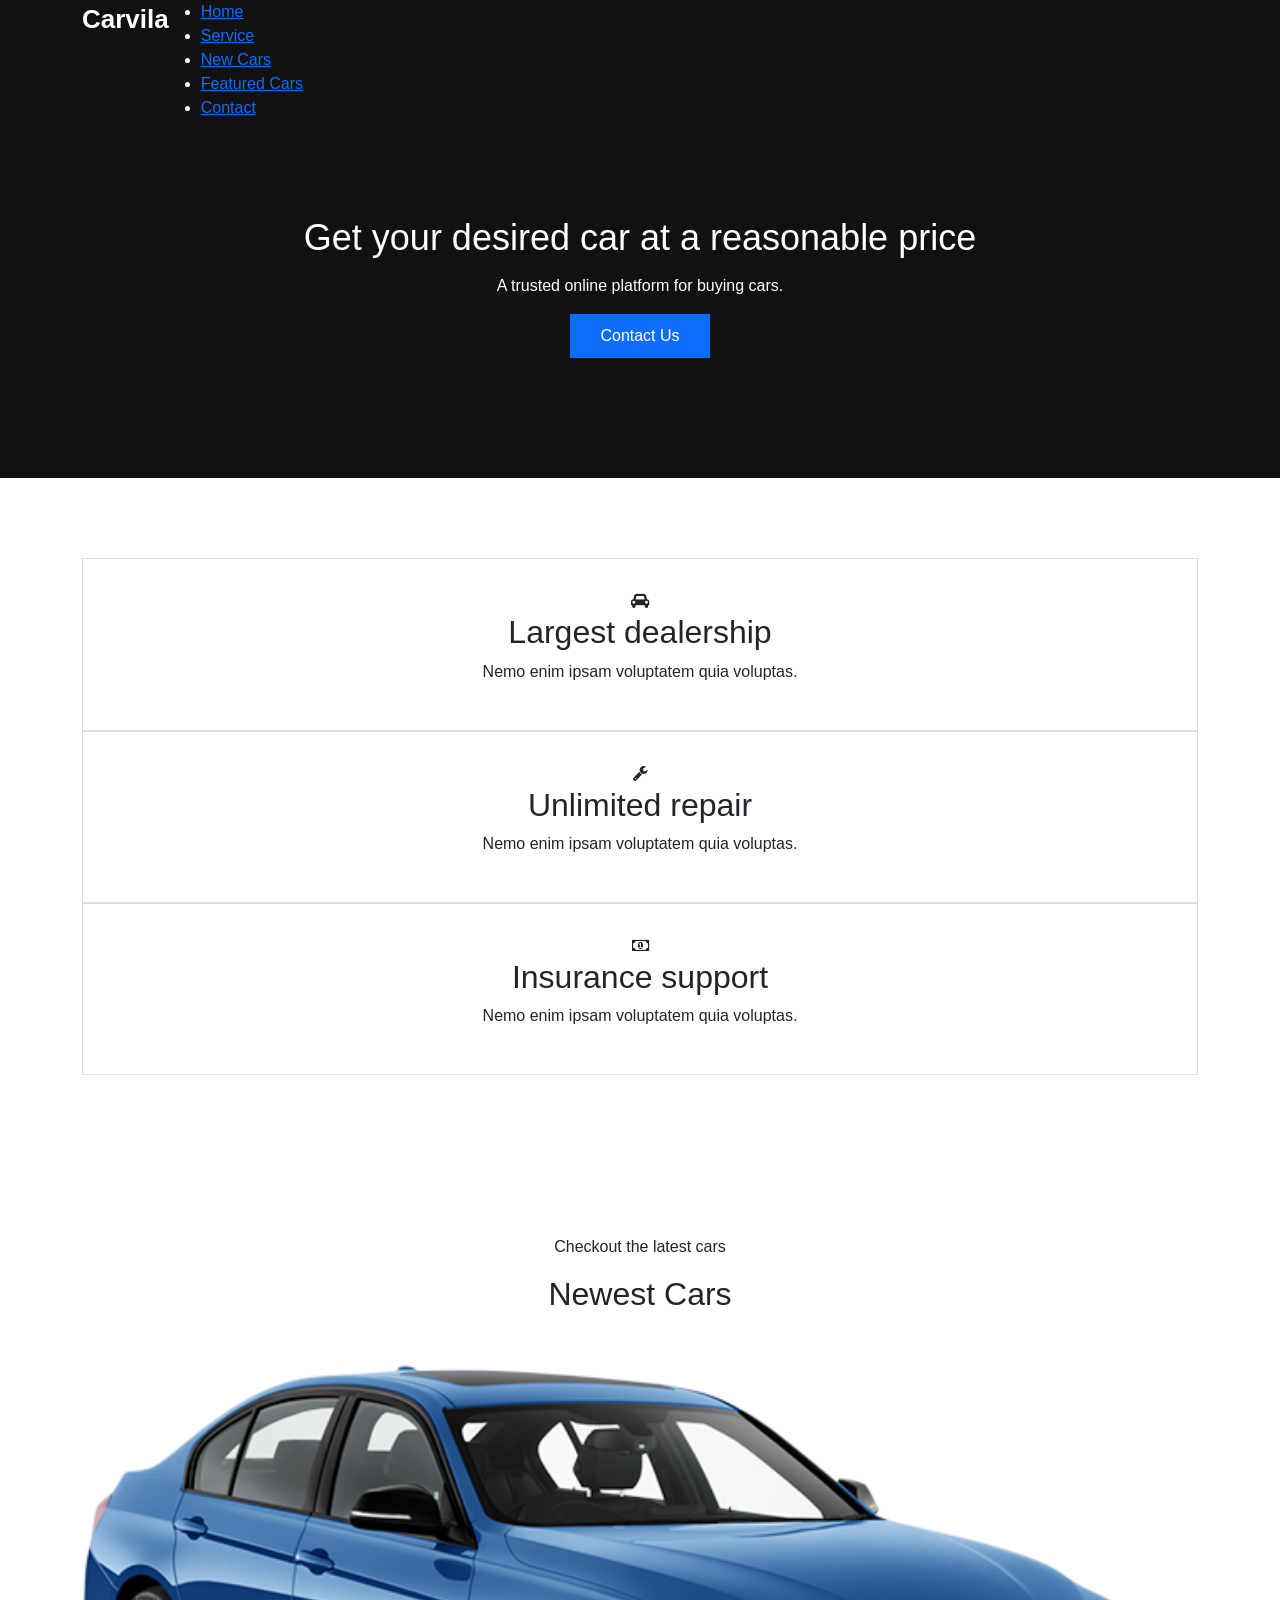
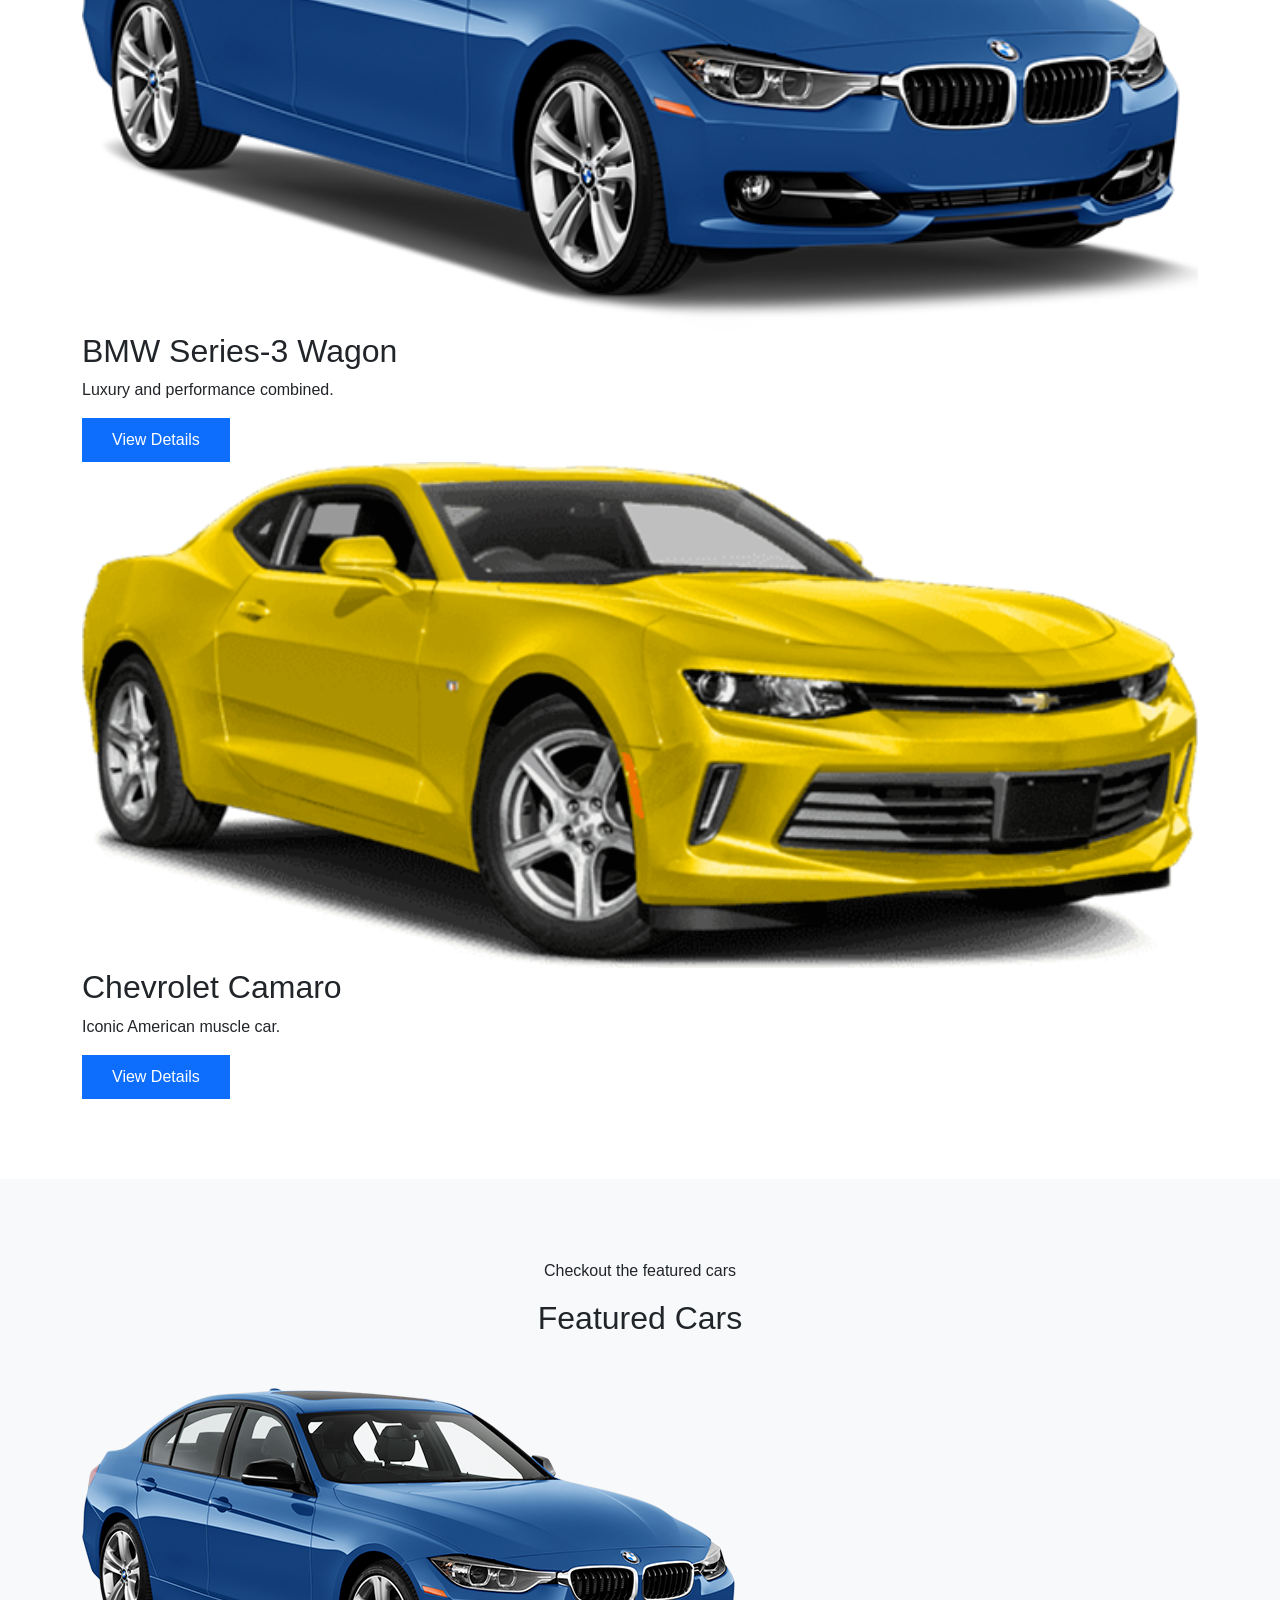
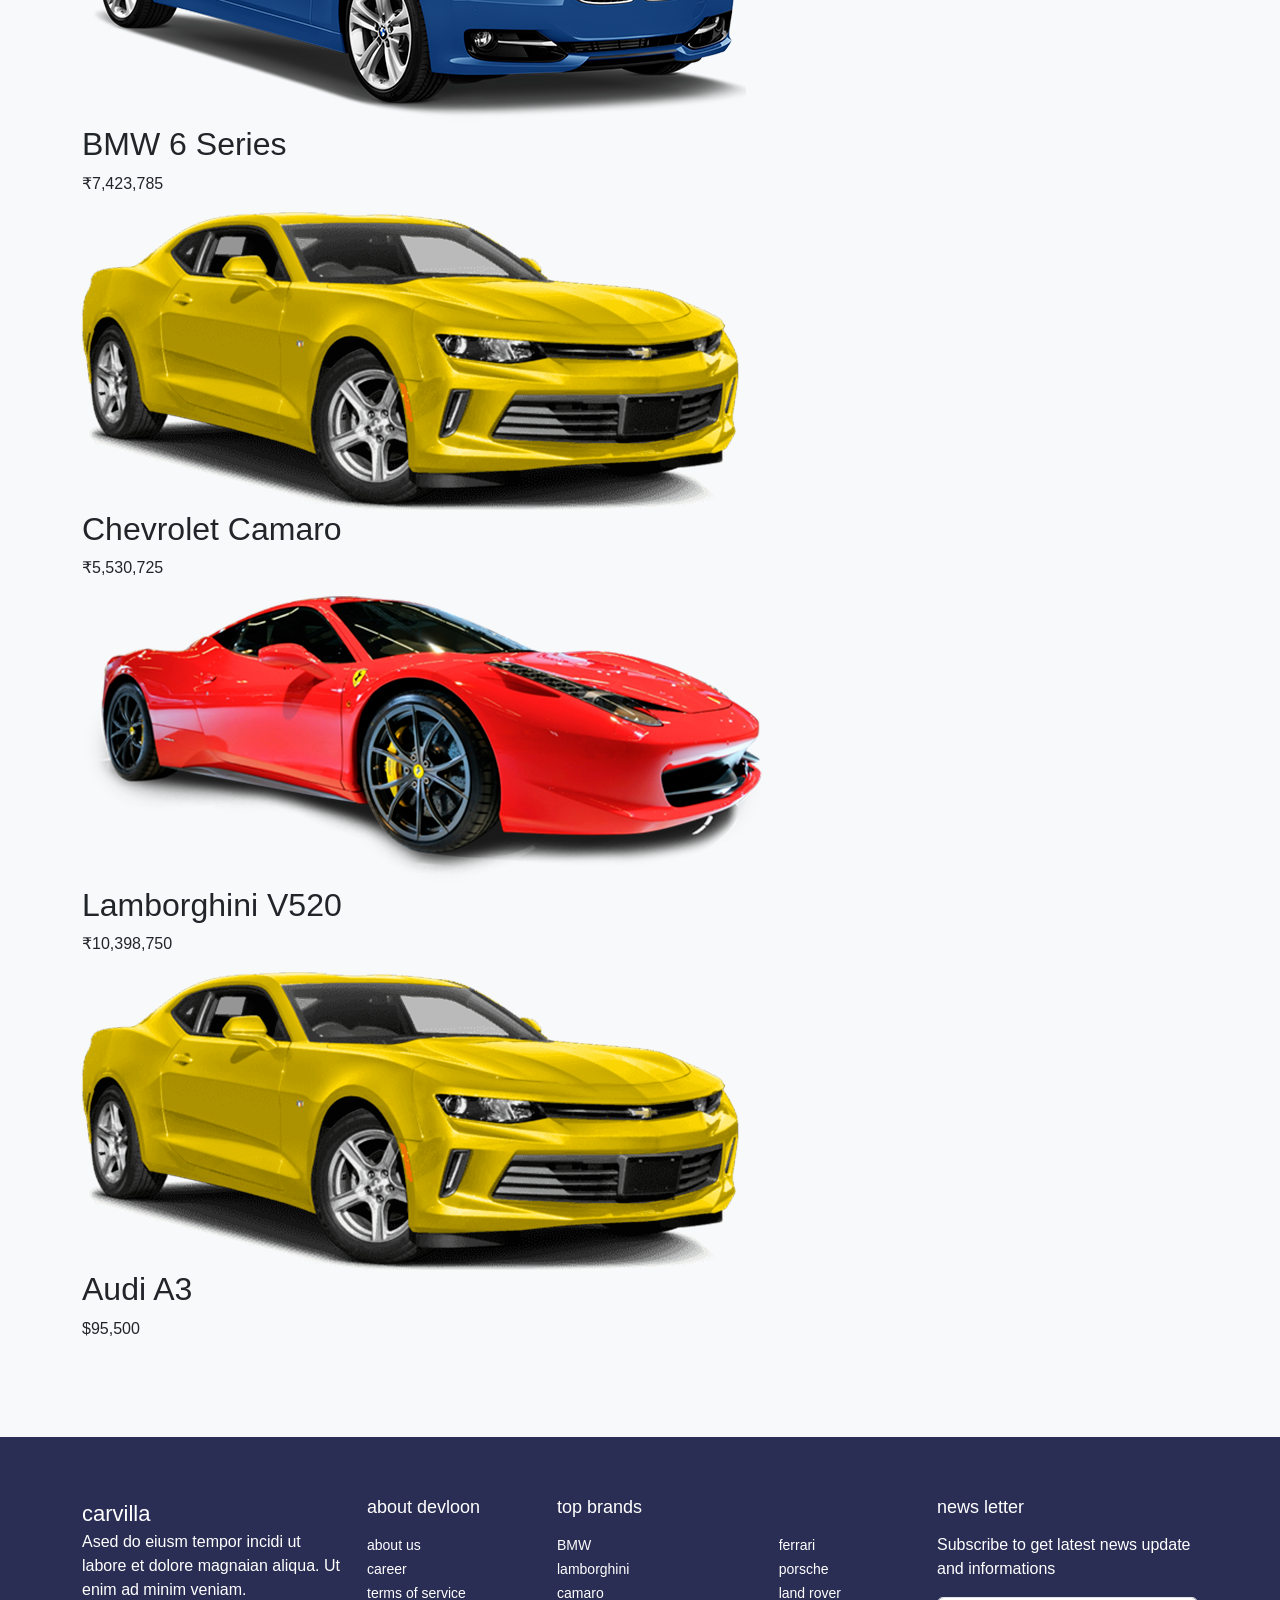
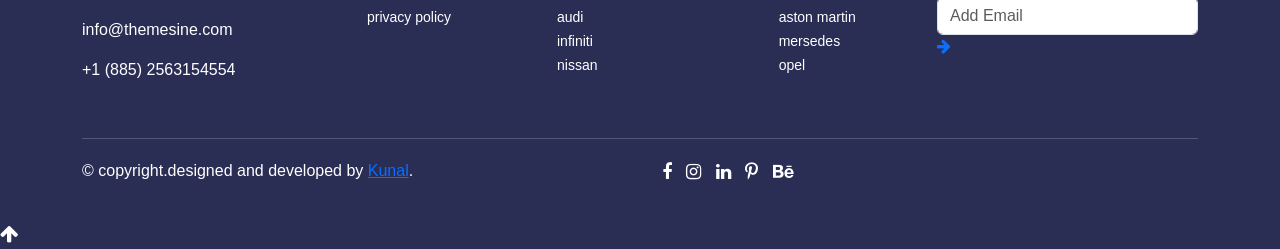
==== index.html @ 8aa421e1 "Refactor index.html with Bootstrap and accessibility updates Updated HTML structure, added Bootstrap" ====
<!DOCTYPE html>
<html lang="en">
<head>
    <meta charset="UTF-8">
    <title>Carvila</title>
    <meta name="viewport" content="width=device-width, initial-scale=1">
    <link rel="stylesheet" href="style.css">
    <link href="https://cdn.jsdelivr.net/npm/bootstrap@5.3.3/dist/css/bootstrap.min.css" rel="stylesheet">
    <link rel="stylesheet" href="https://cdnjs.cloudflare.com/ajax/libs/font-awesome/4.7.0/css/font-awesome.min.css">
</head>
<body>

<section id="home">
    <div class="header">
        <div class="container">
            <div class="nav">
                <div class="logo">
                    <a href="index.html">Carvila</a>
                </div>
                <ul class="menu">
                    <li><a href="#home">Home</a></li>
                    <li><a href="#service">Service</a></li>
                    <li><a href="#new-cars">New Cars</a></li>
                    <li><a href="#features">Featured Cars</a></li>
                    <li><a href="#contact">Contact</a></li>
                </ul>
            </div>

            <div class="welcome-hero-txt">
                <h2>Get your desired car at a reasonable price</h2>
                <p>A trusted online platform for buying cars.</p>
                <button class="welcome-btn">Contact Us</button>
            </div>
        </div>
    </div>
</section>

<section id="service" class="service">
    <div class="container">
        <div class="service-content">
            <div class="single-service-item">
                <i class="fa fa-car"></i>
                <h2>Largest dealership</h2>
                <p>Nemo enim ipsam voluptatem quia voluptas.</p>
            </div>
            <div class="single-service-item">
                <i class="fa fa-wrench"></i>
                <h2>Unlimited repair</h2>
                <p>Nemo enim ipsam voluptatem quia voluptas.</p>
            </div>
            <div class="single-service-item">
                <i class="fa fa-money"></i>
                <h2>Insurance support</h2>
                <p>Nemo enim ipsam voluptatem quia voluptas.</p>
            </div>
        </div>
    </div>
</section>

<section id="new-cars" class="new-cars">
    <div class="container">
        <div class="section-header">
            <p>Checkout the latest cars</p>
            <h2>Newest Cars</h2>
        </div>

        <div class="single-new-cars-item">
            <div class="new-cars-img">
                <img src="ncm2.png">
            </div>
            <div class="new-cars-txt">
                <h2>BMW Series-3 Wagon</h2>
                <p>Luxury and performance combined.</p>
                <button class="welcome-btn"
                    onclick="window.location.href='bmw-series-3-wagon.html'">
                    View Details
                </button>
            </div>
        </div>

        <div class="single-new-cars-item">
            <div class="new-cars-img">
                <img src="ncm1.png">
            </div>
            <div class="new-cars-txt">
                <h2>Chevrolet Camaro</h2>
                <p>Iconic American muscle car.</p>
                <button class="welcome-btn"
                    onclick="window.location.href='chevrolet-camaro.html'">
                    View Details
                </button>
            </div>
        </div>
    </div>
</section>

<section id="features" class="features">
    <div class="container">
        <div class="section-header">
            <p>Checkout the featured cars</p>
            <h2>Featured Cars</h2>
        </div>

        <div class="featured-cars-content">
            <div class="featured-car-item">
                <img src="ncm2.png">
                <h2>BMW 6 Series</h2>
                <p>₹7,423,785</p>
            </div>

            <div class="featured-car-item">
                <img src="ncm1.png">
                <h2>Chevrolet Camaro</h2>
                <p>₹5,530,725</p>
            </div>

            <div class="featured-car-item">
                <img src="ncm3.png">
                <h2>Lamborghini V520</h2>
                <p>₹10,398,750</p>
            </div>

            <div class="featured-car-item">
                <img src="ncm1.png">
                <h2>Audi A3</h2>
                <p>$95,500</p>
            </div>
        </div>
    </div>
</section>

<footer id="contact" class="contact">
    <div class="container">
        <div class="footer-top">
            <div class="row">
                <div class="col-3">
                    <div class="single-footer-widget">
                        <div class="footer-logo">
                            <a href="index.html">carvilla</a>
                        </div>
                        <p>
                            Ased do eiusm tempor incidi ut labore et dolore magnaian aliqua. Ut enim ad minim veniam.
                        </p>
                        <div class="footer-contact">
                            <p>info@themesine.com</p>
                            <p>+1 (885) 2563154554</p>
                        </div>
                    </div>
                </div>

                <div class="col-2">
                    <div class="single-footer-widget">
                        <h2>about devloon</h2>
                        <ul>
                            <li><a href="#">about us</a></li>
                            <li><a href="#">career</a></li>
                            <li><a href="#">terms <span> of service</span></a></li>
                            <li><a href="#">privacy policy</a></li>
                        </ul>
                    </div>
                </div>

                <div class="col-4">
                    <div class="single-footer-widget">
                        <h2>top brands</h2>
                        <div class="row">
                            <div class="col-7">
                                <ul>
                                    <li><a href="#">BMW</a></li>
                                    <li><a href="#">lamborghini</a></li>
                                    <li><a href="#">camaro</a></li>
                                    <li><a href="#">audi</a></li>
                                    <li><a href="#">infiniti</a></li>
                                    <li><a href="#">nissan</a></li>
                                </ul>
                            </div>
                            <div class="col-5">
                                <ul>
                                    <li><a href="#">ferrari</a></li>
                                    <li><a href="#">porsche</a></li>
                                    <li><a href="#">land rover</a></li>
                                    <li><a href="#">aston martin</a></li>
                                    <li><a href="#">mersedes</a></li>
                                    <li><a href="#">opel</a></li>
                                </ul>
                            </div>
                        </div>
                    </div>
                </div>

                <div class="col-3">
                    <div class="single-footer-widget">
                        <h2>news letter</h2>
                        <div class="footer-newsletter">
                            <p>Subscribe to get latest news update and informations</p>
                        </div>
                        <div class="hm-foot-email">
                            <div class="foot-email-box">
                                <input type="text" class="form-control" placeholder="Add Email">
                            </div>
                            <div class="foot-email-subscribe">
                                <a href="#"><i class="fa fa-arrow-right"></i></a>
                            </div>
                        </div>
                    </div>
                </div>

            </div>
        </div>

        <div class="footer-copyright">
            <div class="row">
                <div class="col-6">
                    <p>
                        © copyright.designed and developed by
                        <a href="https://www.themesine.com/">Kunal</a>.
                    </p>
                </div>
                <div class="col-6">
                    <div class="footer-social">
                        <a href="#"><i class="fa fa-facebook"></i></a>
                        <a href="#"><i class="fa fa-instagram"></i></a>
                        <a href="#"><i class="fa fa-linkedin"></i></a>
                        <a href="#"><i class="fa fa-pinterest-p"></i></a>
                        <a href="#"><i class="fa fa-behance"></i></a>
                    </div>
                </div>
            </div>
        </div>
    </div>

    <div id="scroll-Top">
        <div class="return-to-top">
            <a href="#home"><i class="fa fa-arrow-up"></i></a>
        </div>
    </div>
</footer>

<script src="script.js"></script>

</body>
</html>
---- style.css ----
* {
    margin: 0;
    padding: 0;
    box-sizing: border-box;
    font-family: Arial, sans-serif;
}

body {
    line-height: 1.6;
}

.header {
    background: #111;
    color: #fff;
    padding-bottom: 120px;
}

.logo a {
    color: #fff;
    font-size: 26px;
    text-decoration: none;
    font-weight: bold;
}

.content ul {
    list-style: none;
    display: flex;
    justify-content: flex-end;
    gap: 25px;
}

.content ul li a {
    color: #fff;
    text-decoration: none;
    font-size: 15px;
}

.welcome-hero-txt {
    text-align: center;
    margin-top: 80px;
}

.welcome-hero-txt h2 {
    font-size: 36px;
    margin-bottom: 15px;
}

.welcome-btn {
    padding: 10px 30px;
    background: #0d6efd;
    border: none;
    color: #fff;
}

.welcome-btn a {
    color: #fff;
    text-decoration: none;
}

.service {
    padding: 80px 0;
}

.single-service-item {
    text-align: center;
    padding: 30px;
    border: 1px solid #ddd;
}

.single-service-icon {
    font-size: 40px;
    margin-bottom: 15px;
    color: #0d6efd;
}

.new-cars {
    padding: 80px 0;
}

.section-header {
    text-align: center;
    margin-bottom: 50px;
}

.new-cars-img img {
    width: 100%;
    height: auto;
}

.new-cars-txt h2 a {
    text-decoration: none;
    color: #000;
}

.new-cars-btn {
    margin-top: 15px;
}

.features {
    padding: 80px 0;
    background: #f8f9fa;
}

.search-container {
    text-align: center;
    margin-bottom: 30px;
}

#searchInput {
    padding: 10px;
    width: 300px;
    border: 1px solid #ccc;
}

.feature-column .col-3 {
    display: flex;
    flex-direction: column;
}

.section-bottom {
    border: 1px solid #ddd;
    padding: 15px;
    text-align: center;
    height: 100%;
}

.section-bottom img {
    width: 100%;
    height: 160px;
    object-fit: contain;
}

.featured-model-info {
    font-size: 13px;
    margin-top: 10px;
}

.featured-cars-txt {
    border: 1px solid #ddd;
    border-top: none;
    padding: 15px;
    height: 100%;
}

.featured-cars-txt h2 a {
    text-decoration: none;
    color: #000;
    font-size: 18px;
}

.featured-cars-txt h3 {
    color: #0d6efd;
    margin: 10px 0;
}

.contact {
    background: #2a2d54;
    color: #fff;
    padding-top: 60px;
}

.footer-logo a {
    color: #fff;
    font-size: 22px;
    text-decoration: none;
}

.single-footer-widget h2 {
    font-size: 18px;
    margin-bottom: 15px;
}

.single-footer-widget ul {
    list-style: none;
    padding: 0;
}

.single-footer-widget ul li a {
    color: #fff;
    text-decoration: none;
    font-size: 14px;
}

.footer-social a {
    color: #fff;
    margin-left: 10px;
    font-size: 18px;
}

.footer-copyright {
    border-top: 1px solid rgba(255,255,255,0.2);
    margin-top: 40px;
    padding: 20px 0;
}

.return-to-top a {
    color: #fff;
    font-size: 20px;
}
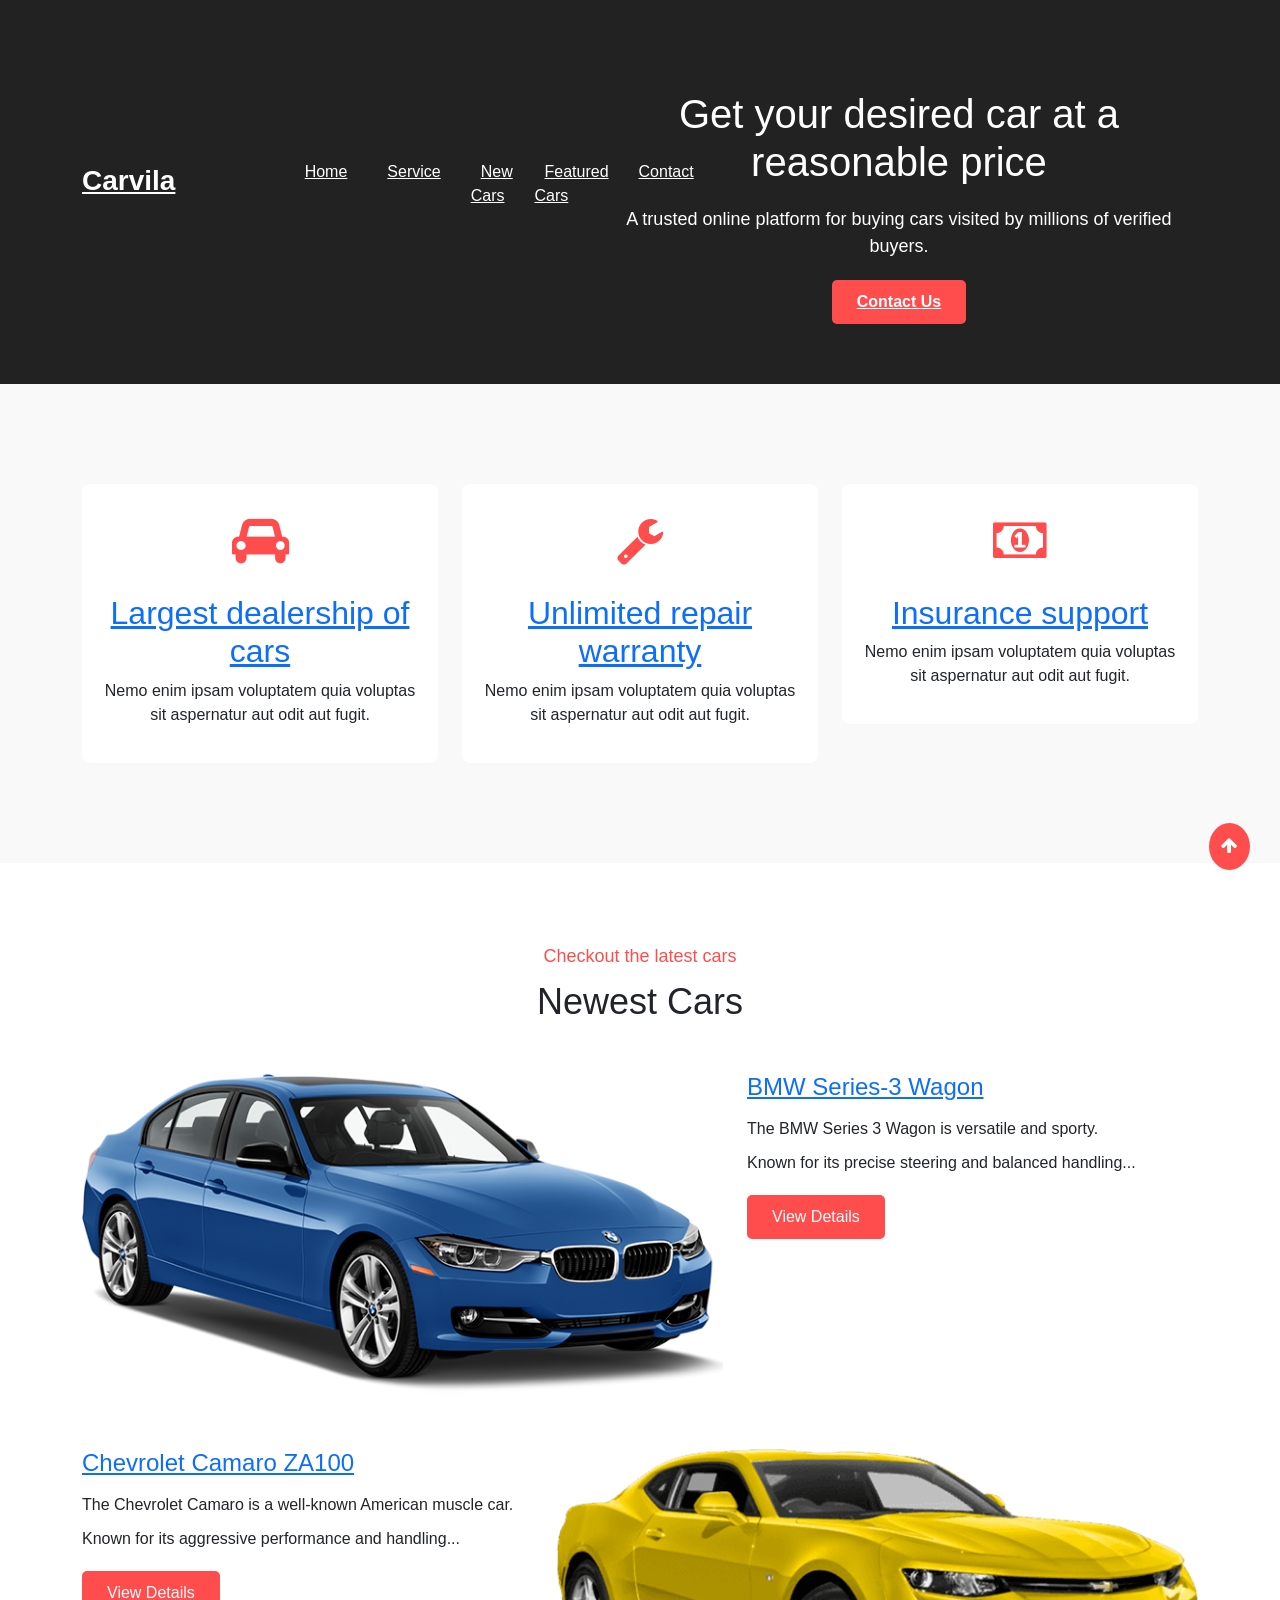
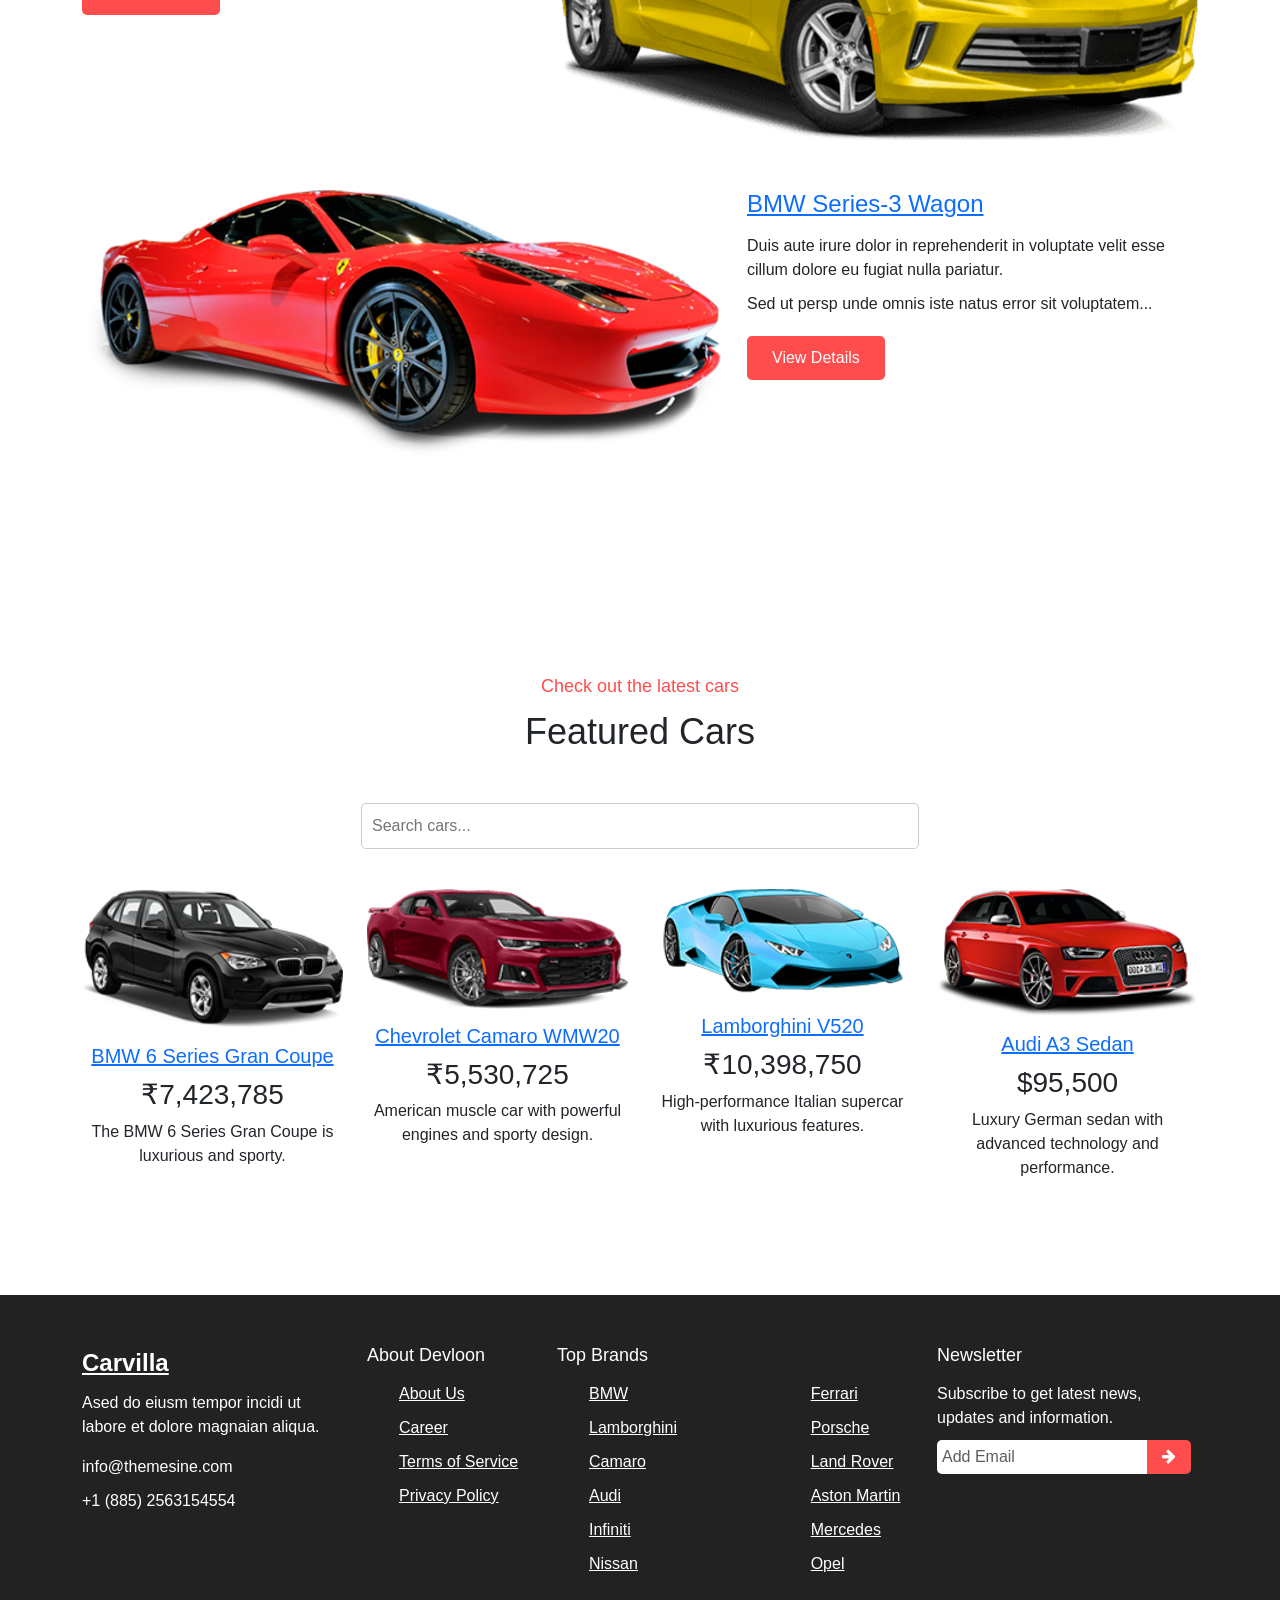
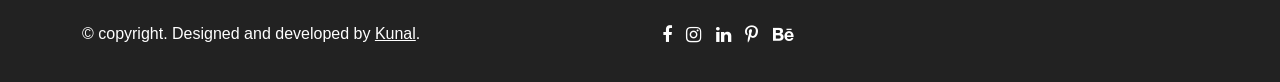
==== commit 67270d04: "Update index.html" ====
--- a/index.html
+++ b/index.html
@@ -1,35 +1,41 @@
 <!DOCTYPE html>
-<html lang="en">
+<html>
 <head>
-    <meta charset="UTF-8">
     <title>Carvila</title>
+    <link rel="stylesheet" type="text/css" href="style.css">
+    <link rel="stylesheet" href="https://cdnjs.cloudflare.com/ajax/libs/font-awesome/4.7.0/css/font-awesome.min.css">
     <meta name="viewport" content="width=device-width, initial-scale=1">
-    <link rel="stylesheet" href="style.css">
     <link href="https://cdn.jsdelivr.net/npm/bootstrap@5.3.3/dist/css/bootstrap.min.css" rel="stylesheet">
-    <link rel="stylesheet" href="https://cdnjs.cloudflare.com/ajax/libs/font-awesome/4.7.0/css/font-awesome.min.css">
+    <script src="https://cdn.jsdelivr.net/npm/bootstrap@5.3.3/dist/js/bootstrap.bundle.min.js"></script>
 </head>
 <body>
-
 <section id="home">
     <div class="header">
-        <div class="container">
-            <div class="nav">
-                <div class="logo">
-                    <a href="index.html">Carvila</a>
-                </div>
-                <ul class="menu">
-                    <li><a href="#home">Home</a></li>
-                    <li><a href="#service">Service</a></li>
-                    <li><a href="#new-cars">New Cars</a></li>
-                    <li><a href="#features">Featured Cars</a></li>
-                    <li><a href="#contact">Contact</a></li>
-                </ul>
-            </div>
-
-            <div class="welcome-hero-txt">
-                <h2>Get your desired car at a reasonable price</h2>
-                <p>A trusted online platform for buying cars.</p>
-                <button class="welcome-btn">Contact Us</button>
+        <div class="nav">
+            <div class="container">
+                <div class="row column">
+                    <div class="col-4">
+                        <div class="logo">
+                            <a href="index.html">Carvila</a>
+                        </div>
+                    </div>
+                    <div class="col-8">
+                        <div class="content">
+                            <ul>
+                                <li><a href="#home">Home</a></li>
+                                <li><a href="#service">Service</a></li>
+                                <li><a href="#new-cars">New Cars</a></li>
+                                <li><a href="#features">Featured Cars</a></li>
+                                <li><a href="#contact">Contact</a></li>
+                            </ul>
+                        </div>
+                    </div>
+                </div>
+                <div class="welcome-hero-txt">
+                    <h2>Get your desired car at a reasonable price</h2>
+                    <p>A trusted online platform for buying cars visited by millions of verified buyers.</p>
+                    <button class="welcome-btn"><a href="#contact"><b>Contact Us</b></a></button>
+                </div>
             </div>
         </div>
     </div>
@@ -38,20 +44,28 @@
 <section id="service" class="service">
     <div class="container">
         <div class="service-content">
-            <div class="single-service-item">
-                <i class="fa fa-car"></i>
-                <h2>Largest dealership</h2>
-                <p>Nemo enim ipsam voluptatem quia voluptas.</p>
-            </div>
-            <div class="single-service-item">
-                <i class="fa fa-wrench"></i>
-                <h2>Unlimited repair</h2>
-                <p>Nemo enim ipsam voluptatem quia voluptas.</p>
-            </div>
-            <div class="single-service-item">
-                <i class="fa fa-money"></i>
-                <h2>Insurance support</h2>
-                <p>Nemo enim ipsam voluptatem quia voluptas.</p>
+            <div class="row">
+                <div class="col-4">
+                    <div class="single-service-item">
+                        <div class="single-service-icon"><i class="fa fa-car"></i></div>
+                        <h2><a href="#">Largest dealership of cars</a></h2>
+                        <p>Nemo enim ipsam voluptatem quia voluptas sit aspernatur aut odit aut fugit.</p>
+                    </div>
+                </div>
+                <div class="col-4">
+                    <div class="single-service-item">
+                        <div class="single-service-icon"><i class="fa fa-wrench"></i></div>
+                        <h2><a href="#">Unlimited repair warranty</a></h2>
+                        <p>Nemo enim ipsam voluptatem quia voluptas sit aspernatur aut odit aut fugit.</p>
+                    </div>
+                </div>
+                <div class="col-4">
+                    <div class="single-service-item">
+                        <div class="single-service-icon"><i class="fa fa-money"></i></div>
+                        <h2><a href="#">Insurance support</a></h2>
+                        <p>Nemo enim ipsam voluptatem quia voluptas sit aspernatur aut odit aut fugit.</p>
+                    </div>
+                </div>
             </div>
         </div>
     </div>
@@ -60,35 +74,60 @@
 <section id="new-cars" class="new-cars">
     <div class="container">
         <div class="section-header">
-            <p>Checkout the latest cars</p>
+            <p>Checkout <span>the</span> latest cars</p>
             <h2>Newest Cars</h2>
         </div>
-
-        <div class="single-new-cars-item">
-            <div class="new-cars-img">
-                <img src="ncm2.png">
-            </div>
-            <div class="new-cars-txt">
-                <h2>BMW Series-3 Wagon</h2>
-                <p>Luxury and performance combined.</p>
-                <button class="welcome-btn"
-                    onclick="window.location.href='bmw-series-3-wagon.html'">
-                    View Details
-                </button>
-            </div>
-        </div>
-
-        <div class="single-new-cars-item">
-            <div class="new-cars-img">
-                <img src="ncm1.png">
-            </div>
-            <div class="new-cars-txt">
-                <h2>Chevrolet Camaro</h2>
-                <p>Iconic American muscle car.</p>
-                <button class="welcome-btn"
-                    onclick="window.location.href='chevrolet-camaro.html'">
-                    View Details
-                </button>
+        <div class="new-cars-content">
+            <div class="single-new-cars-item">
+                <div class="row">
+                    <div class="col-7">
+                        <div class="new-cars-img">
+                            <img src="ncm2.png" alt="BMW Series-3 Wagon">
+                        </div>
+                    </div>
+                    <div class="col-5">
+                        <div class="new-cars-txt">
+                            <h2><a href="bmw-series-3-wagon.html">BMW Series-3 Wagon</a></h2>
+                            <p>The BMW Series 3 Wagon is versatile and sporty.</p>
+                            <p class="new-cars-para2">Known for its precise steering and balanced handling...</p>
+                            <button class="welcome-btn new-cars-btn" onclick="window.location.href='bmw-series-3-wagon.html'">View Details</button>
+                        </div>
+                    </div>
+                </div>
+            </div>
+            <div class="single-new-cars-item">
+                <div class="row">
+                    <div class="col-5">
+                        <div class="new-cars-txt">
+                            <h2><a href="chevrolet-camaro.html">Chevrolet Camaro ZA100</a></h2>
+                            <p>The Chevrolet Camaro is a well-known American muscle car.</p>
+                            <p class="new-cars-para2">Known for its aggressive performance and handling...</p>
+                            <button class="welcome-btn new-cars-btn" onclick="window.location.href='chevrolet-camaro.html'">View Details</button>
+                        </div>
+                    </div>
+                    <div class="col-7">
+                        <div class="new-cars-img">
+                            <img src="ncm1.png" alt="Chevrolet Camaro">
+                        </div>
+                    </div>
+                </div>
+            </div>
+            <div class="single-new-cars-item">
+                <div class="row">
+                    <div class="col-7">
+                        <div class="new-cars-img">
+                            <img src="ncm3.png" alt="BMW Series-3 Wagon 2">
+                        </div>
+                    </div>
+                    <div class="col-5">
+                        <div class="new-cars-txt">
+                            <h2><a href="bmw-series-3-wagon2.html">BMW Series-3 Wagon</a></h2>
+                            <p>Duis aute irure dolor in reprehenderit in voluptate velit esse cillum dolore eu fugiat nulla pariatur.</p>
+                            <p class="new-cars-para2">Sed ut persp unde omnis iste natus error sit voluptatem...</p>
+                            <button class="welcome-btn new-cars-btn" onclick="window.location.href='bmw-series-3-wagon2.html'">View Details</button>
+                        </div>
+                    </div>
+                </div>
             </div>
         </div>
     </div>
@@ -97,33 +136,46 @@
 <section id="features" class="features">
     <div class="container">
         <div class="section-header">
-            <p>Checkout the featured cars</p>
+            <p>Check out <span>the</span> latest cars</p>
             <h2>Featured Cars</h2>
         </div>
-
-        <div class="featured-cars-content">
-            <div class="featured-car-item">
-                <img src="ncm2.png">
-                <h2>BMW 6 Series</h2>
-                <p>₹7,423,785</p>
-            </div>
-
-            <div class="featured-car-item">
-                <img src="ncm1.png">
-                <h2>Chevrolet Camaro</h2>
-                <p>₹5,530,725</p>
-            </div>
-
-            <div class="featured-car-item">
-                <img src="ncm3.png">
-                <h2>Lamborghini V520</h2>
-                <p>₹10,398,750</p>
-            </div>
-
-            <div class="featured-car-item">
-                <img src="ncm1.png">
-                <h2>Audi A3</h2>
-                <p>$95,500</p>
+        <div class="search-container">
+            <input type="text" id="searchInput" placeholder="Search cars...">
+        </div>
+        <div class="feature-column" id="featuredCars">
+            <div class="row">
+                <div class="col-3 featured-car">
+                    <img src="fc1.png" alt="BMW 6 Series Gran Coupe">
+                    <div class="featured-cars-txt">
+                        <h2><a href="cars/bmw-series-3-wagon.html">BMW 6 Series Gran Coupe</a></h2>
+                        <h3>₹7,423,785</h3>
+                        <p>The BMW 6 Series Gran Coupe is luxurious and sporty.</p>
+                    </div>
+                </div>
+                <div class="col-3 featured-car">
+                    <img src="fc2.png" alt="Chevrolet Camaro">
+                    <div class="featured-cars-txt">
+                        <h2><a href="cars/chevrolet-camaro.html">Chevrolet Camaro WMW20</a></h2>
+                        <h3>₹5,530,725</h3>
+                        <p>American muscle car with powerful engines and sporty design.</p>
+                    </div>
+                </div>
+                <div class="col-3 featured-car">
+                    <img src="fc3.png" alt="Lamborghini V520">
+                    <div class="featured-cars-txt">
+                        <h2><a href="cars/lamborghini-v520.html">Lamborghini V520</a></h2>
+                        <h3>₹10,398,750</h3>
+                        <p>High-performance Italian supercar with luxurious features.</p>
+                    </div>
+                </div>
+                <div class="col-3 featured-car">
+                    <img src="fc4.png" alt="Audi A3 Sedan">
+                    <div class="featured-cars-txt">
+                        <h2><a href="cars/audi-a3-sedan.html">Audi A3 Sedan</a></h2>
+                        <h3>$95,500</h3>
+                        <p>Luxury German sedan with advanced technology and performance.</p>
+                    </div>
+                </div>
             </div>
         </div>
     </div>
@@ -135,64 +187,57 @@
             <div class="row">
                 <div class="col-3">
                     <div class="single-footer-widget">
-                        <div class="footer-logo">
-                            <a href="index.html">carvilla</a>
-                        </div>
-                        <p>
-                            Ased do eiusm tempor incidi ut labore et dolore magnaian aliqua. Ut enim ad minim veniam.
-                        </p>
+                        <div class="footer-logo"><a href="index.html">Carvilla</a></div>
+                        <p>Ased do eiusm tempor incidi ut labore et dolore magnaian aliqua.</p>
                         <div class="footer-contact">
                             <p>info@themesine.com</p>
                             <p>+1 (885) 2563154554</p>
                         </div>
                     </div>
                 </div>
-
                 <div class="col-2">
                     <div class="single-footer-widget">
-                        <h2>about devloon</h2>
+                        <h2>About Devloon</h2>
                         <ul>
-                            <li><a href="#">about us</a></li>
-                            <li><a href="#">career</a></li>
-                            <li><a href="#">terms <span> of service</span></a></li>
-                            <li><a href="#">privacy policy</a></li>
+                            <li><a href="#">About Us</a></li>
+                            <li><a href="#">Career</a></li>
+                            <li><a href="#">Terms of Service</a></li>
+                            <li><a href="#">Privacy Policy</a></li>
                         </ul>
                     </div>
                 </div>
-
-                <div class="col-4">
-                    <div class="single-footer-widget">
-                        <h2>top brands</h2>
+                <div class="col-4">
+                    <div class="single-footer-widget">
+                        <h2>Top Brands</h2>
                         <div class="row">
                             <div class="col-7">
                                 <ul>
                                     <li><a href="#">BMW</a></li>
-                                    <li><a href="#">lamborghini</a></li>
-                                    <li><a href="#">camaro</a></li>
-                                    <li><a href="#">audi</a></li>
-                                    <li><a href="#">infiniti</a></li>
-                                    <li><a href="#">nissan</a></li>
+                                    <li><a href="#">Lamborghini</a></li>
+                                    <li><a href="#">Camaro</a></li>
+                                    <li><a href="#">Audi</a></li>
+                                    <li><a href="#">Infiniti</a></li>
+                                    <li><a href="#">Nissan</a></li>
                                 </ul>
                             </div>
                             <div class="col-5">
                                 <ul>
-                                    <li><a href="#">ferrari</a></li>
-                                    <li><a href="#">porsche</a></li>
-                                    <li><a href="#">land rover</a></li>
-                                    <li><a href="#">aston martin</a></li>
-                                    <li><a href="#">mersedes</a></li>
-                                    <li><a href="#">opel</a></li>
+                                    <li><a href="#">Ferrari</a></li>
+                                    <li><a href="#">Porsche</a></li>
+                                    <li><a href="#">Land Rover</a></li>
+                                    <li><a href="#">Aston Martin</a></li>
+                                    <li><a href="#">Mercedes</a></li>
+                                    <li><a href="#">Opel</a></li>
                                 </ul>
                             </div>
                         </div>
                     </div>
                 </div>
-
                 <div class="col-3">
                     <div class="single-footer-widget">
-                        <h2>news letter</h2>
+                        <h2>Newsletter</h2>
                         <div class="footer-newsletter">
-                            <p>Subscribe to get latest news update and informations</p>
+                            <p>Subscribe to get latest news, updates and information.</p>
                         </div>
                         <div class="hm-foot-email">
                             <div class="foot-email-box">
@@ -204,17 +249,12 @@
                         </div>
                     </div>
                 </div>
-
-            </div>
-        </div>
-
+            </div>
+        </div>
         <div class="footer-copyright">
             <div class="row">
                 <div class="col-6">
-                    <p>
-                        © copyright.designed and developed by
-                        <a href="https://www.themesine.com/">Kunal</a>.
-                    </p>
+                    <p>© copyright. Designed and developed by <a href="#">Kunal</a>.</p>
                 </div>
                 <div class="col-6">
                     <div class="footer-social">
@@ -228,7 +268,6 @@
             </div>
         </div>
     </div>
-
     <div id="scroll-Top">
         <div class="return-to-top">
             <a href="#home"><i class="fa fa-arrow-up"></i></a>
@@ -237,6 +276,5 @@
 </footer>
 
 <script src="script.js"></script>
-
 </body>
 </html>
--- a/style.css
+++ b/style.css
@@ -7,193 +7,270 @@
 
 body {
     line-height: 1.6;
+    background: #fff;
+    color: #333;
+}
+
+a {
+    text-decoration: none;
+    color: inherit;
+}
+
+ul {
+    list-style: none;
 }
 
 .header {
-    background: #111;
-    color: #fff;
-    padding-bottom: 120px;
+    background: #222;
+    color: #fff;
+    padding: 10px 0;
+}
+
+.nav .container {
+    display: flex;
+    align-items: center;
+    justify-content: space-between;
 }
 
 .logo a {
-    color: #fff;
-    font-size: 26px;
-    text-decoration: none;
+    font-size: 28px;
     font-weight: bold;
+    color: #fff;
 }
 
 .content ul {
-    list-style: none;
-    display: flex;
-    justify-content: flex-end;
-    gap: 25px;
+    display: flex;
+    gap: 20px;
 }
 
 .content ul li a {
     color: #fff;
-    text-decoration: none;
-    font-size: 15px;
+    padding: 5px 10px;
+    transition: 0.3s;
+}
+
+.content ul li a:hover {
+    background: #fff;
+    color: #222;
+    border-radius: 5px;
 }
 
 .welcome-hero-txt {
     text-align: center;
-    margin-top: 80px;
+    padding: 80px 0 50px 0;
 }
 
 .welcome-hero-txt h2 {
-    font-size: 36px;
-    margin-bottom: 15px;
+    font-size: 40px;
+    margin-bottom: 20px;
+}
+
+.welcome-hero-txt p {
+    font-size: 18px;
+    margin-bottom: 20px;
 }
 
 .welcome-btn {
-    padding: 10px 30px;
-    background: #0d6efd;
+    background: #ff4d4d;
+    color: #fff;
     border: none;
-    color: #fff;
+    padding: 10px 25px;
+    font-size: 16px;
+    cursor: pointer;
+    border-radius: 5px;
+    transition: 0.3s;
 }
 
 .welcome-btn a {
     color: #fff;
-    text-decoration: none;
+}
+
+.welcome-btn:hover {
+    background: #e60000;
 }
 
 .service {
     padding: 80px 0;
+    background: #f9f9f9;
+    text-align: center;
 }
 
 .single-service-item {
-    text-align: center;
-    padding: 30px;
-    border: 1px solid #ddd;
+    margin: 20px 0;
+    padding: 20px;
+    border-radius: 8px;
+    transition: 0.3s;
+    background: #fff;
+}
+
+.single-service-item:hover {
+    box-shadow: 0 0 15px rgba(0,0,0,0.1);
 }
 
 .single-service-icon {
-    font-size: 40px;
-    margin-bottom: 15px;
-    color: #0d6efd;
-}
-
-.new-cars {
+    font-size: 50px;
+    color: #ff4d4d;
+    margin-bottom: 15px;
+}
+
+.new-cars, .features {
     padding: 80px 0;
 }
 
 .section-header {
     text-align: center;
+    margin-bottom: 50px;
+}
+
+.section-header p {
+    font-size: 18px;
+    color: #ff4d4d;
+    margin-bottom: 10px;
+}
+
+.section-header h2 {
+    font-size: 36px;
+}
+
+.new-cars-content .single-new-cars-item {
     margin-bottom: 50px;
 }
 
 .new-cars-img img {
     width: 100%;
-    height: auto;
-}
-
-.new-cars-txt h2 a {
-    text-decoration: none;
-    color: #000;
+    border-radius: 10px;
+}
+
+.new-cars-txt h2 {
+    font-size: 24px;
+    margin-bottom: 15px;
+    color: #222;
+}
+
+.new-cars-txt p {
+    font-size: 16px;
+    margin-bottom: 10px;
 }
 
 .new-cars-btn {
-    margin-top: 15px;
-}
-
-.features {
-    padding: 80px 0;
-    background: #f8f9fa;
+    margin-top: 10px;
 }
 
 .search-container {
     text-align: center;
+    margin-bottom: 40px;
+}
+
+#searchInput {
+    width: 50%;
+    padding: 10px;
+    font-size: 16px;
+    border: 1px solid #ccc;
+    border-radius: 5px;
+}
+
+.featured-car {
+    text-align: center;
     margin-bottom: 30px;
 }
 
-#searchInput {
-    padding: 10px;
-    width: 300px;
-    border: 1px solid #ccc;
-}
-
-.feature-column .col-3 {
-    display: flex;
-    flex-direction: column;
-}
-
-.section-bottom {
-    border: 1px solid #ddd;
-    padding: 15px;
-    text-align: center;
-    height: 100%;
-}
-
-.section-bottom img {
+.featured-car img {
     width: 100%;
-    height: 160px;
-    object-fit: contain;
-}
-
-.featured-model-info {
-    font-size: 13px;
+    border-radius: 10px;
+    margin-bottom: 15px;
+}
+
+.featured-car h2 {
+    font-size: 20px;
+    margin-bottom: 10px;
+    color: #222;
+}
+
+.featured-car p {
+    font-size: 16px;
+    margin-bottom: 5px;
+}
+
+footer {
+    background: #222;
+    color: #fff;
+    padding: 50px 0 20px 0;
+}
+
+footer a {
+    color: #fff;
+}
+
+footer .single-footer-widget {
+    margin-bottom: 30px;
+}
+
+footer .footer-logo a {
+    font-size: 24px;
+    font-weight: bold;
+    margin-bottom: 10px;
+    display: inline-block;
+}
+
+footer h2 {
+    font-size: 18px;
+    margin-bottom: 15px;
+}
+
+footer ul li {
+    margin-bottom: 10px;
+}
+
+footer .footer-contact p {
+    margin-bottom: 10px;
+}
+
+footer .footer-newsletter p {
+    margin-bottom: 10px;
+}
+
+.hm-foot-email {
+    display: flex;
     margin-top: 10px;
 }
 
-.featured-cars-txt {
-    border: 1px solid #ddd;
-    border-top: none;
-    padding: 15px;
-    height: 100%;
-}
-
-.featured-cars-txt h2 a {
-    text-decoration: none;
-    color: #000;
-    font-size: 18px;
-}
-
-.featured-cars-txt h3 {
-    color: #0d6efd;
-    margin: 10px 0;
-}
-
-.contact {
-    background: #2a2d54;
-    color: #fff;
-    padding-top: 60px;
-}
-
-.footer-logo a {
-    color: #fff;
-    font-size: 22px;
-    text-decoration: none;
-}
-
-.single-footer-widget h2 {
-    font-size: 18px;
-    margin-bottom: 15px;
-}
-
-.single-footer-widget ul {
-    list-style: none;
-    padding: 0;
-}
-
-.single-footer-widget ul li a {
-    color: #fff;
-    text-decoration: none;
-    font-size: 14px;
+.hm-foot-email input {
+    flex: 1;
+    padding: 5px;
+    border-radius: 5px 0 0 5px;
+    border: none;
+}
+
+.foot-email-subscribe {
+    background: #ff4d4d;
+    padding: 5px 15px;
+    display: flex;
+    align-items: center;
+    border-radius: 0 5px 5px 0;
+    cursor: pointer;
 }
 
 .footer-social a {
-    color: #fff;
     margin-left: 10px;
-    font-size: 18px;
-}
-
-.footer-copyright {
-    border-top: 1px solid rgba(255,255,255,0.2);
-    margin-top: 40px;
-    padding: 20px 0;
+    color: #fff;
+    font-size: 18px;
+}
+
+#scroll-Top {
+    position: fixed;
+    bottom: 30px;
+    right: 30px;
 }
 
 .return-to-top a {
-    color: #fff;
-    font-size: 20px;
-}
+    background: #ff4d4d;
+    color: #fff;
+    padding: 10px 12px;
+    border-radius: 50%;
+    display: inline-block;
+    font-size: 18px;
+}
+
+.return-to-top a:hover {
+    background: #e60000;
+}
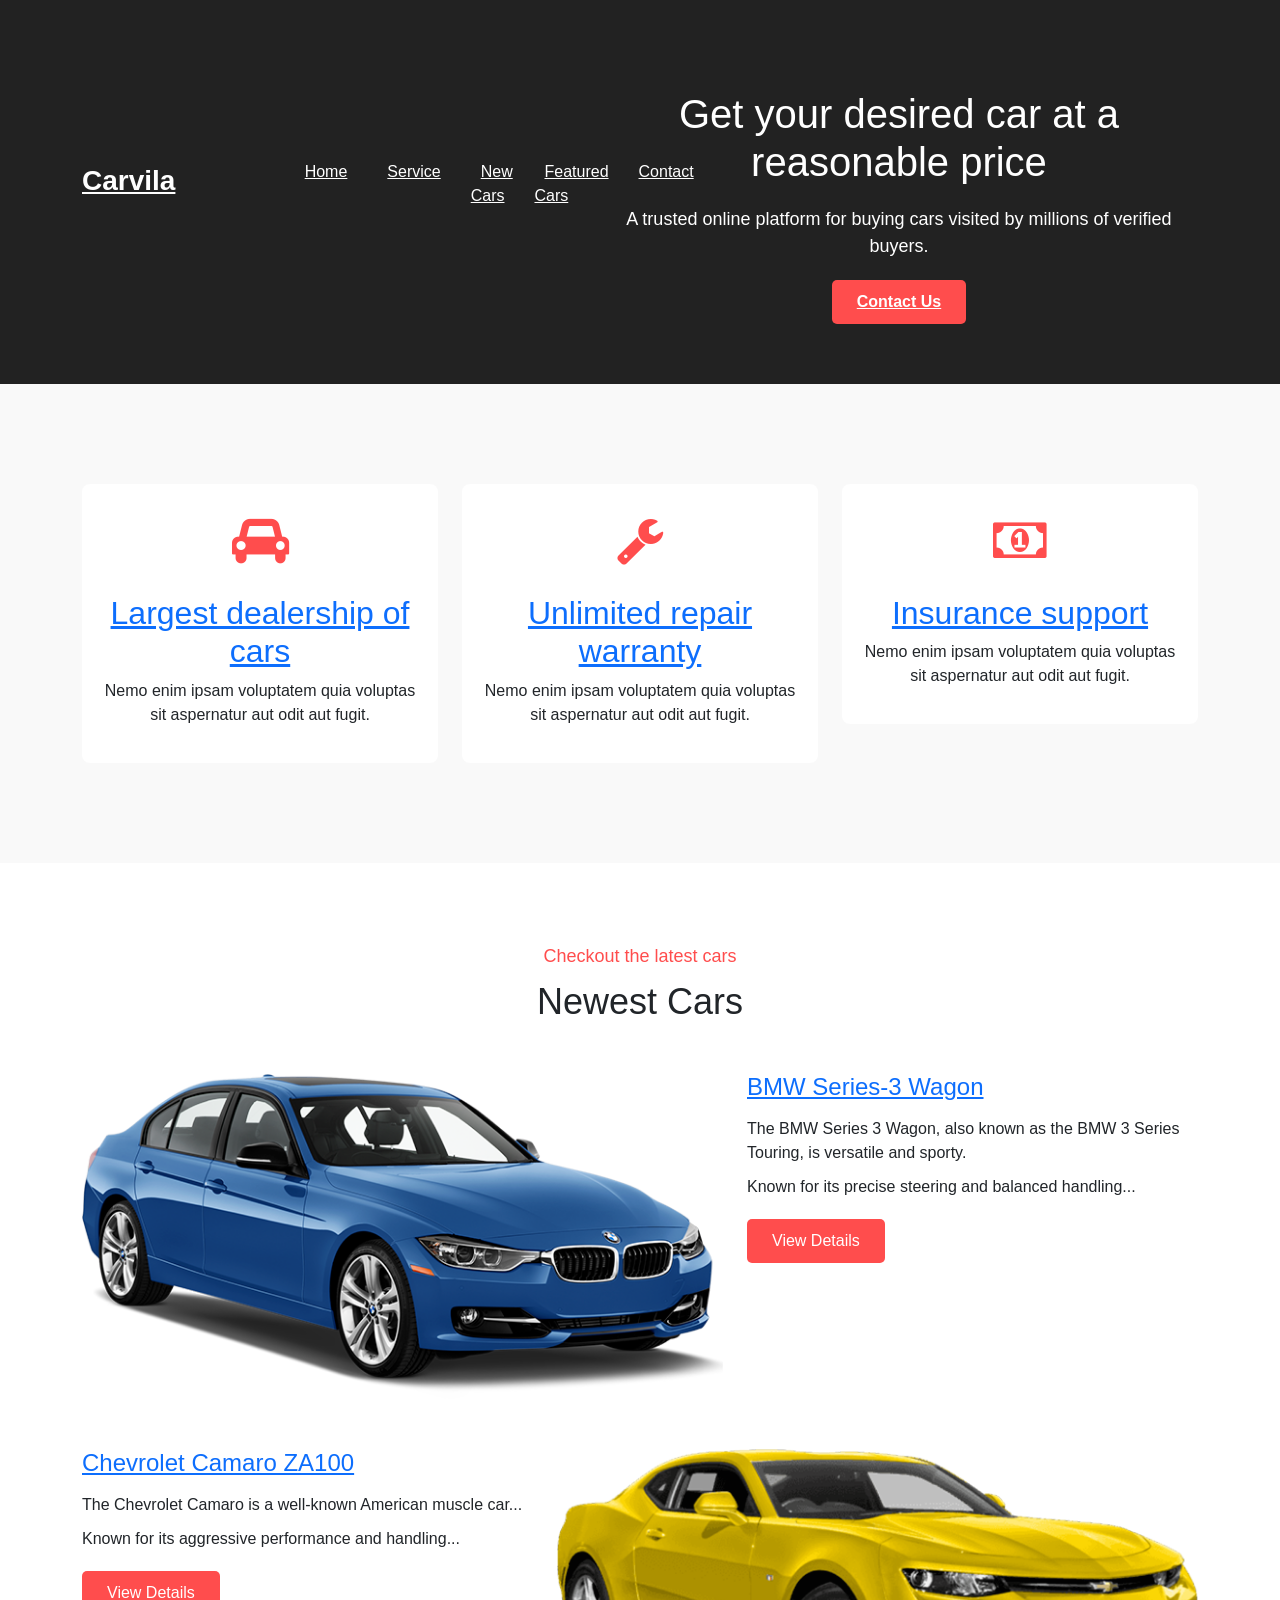
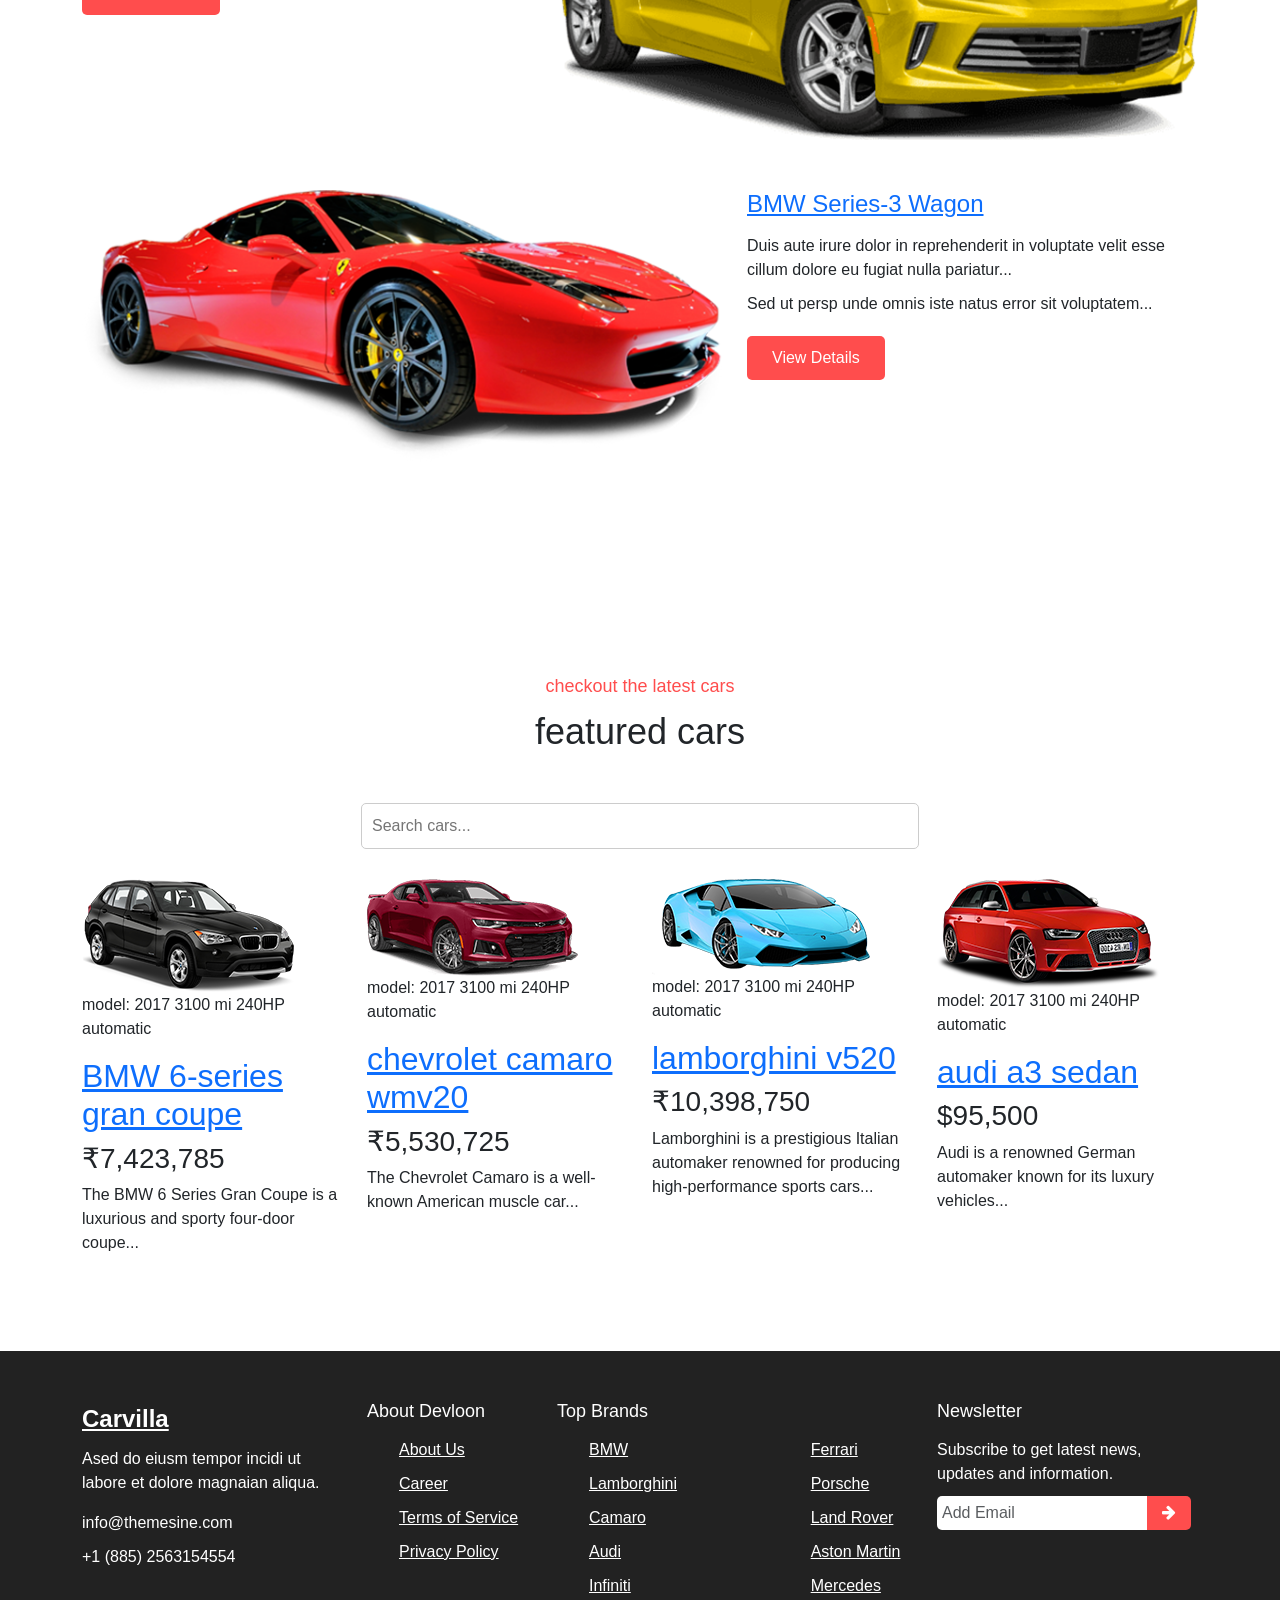
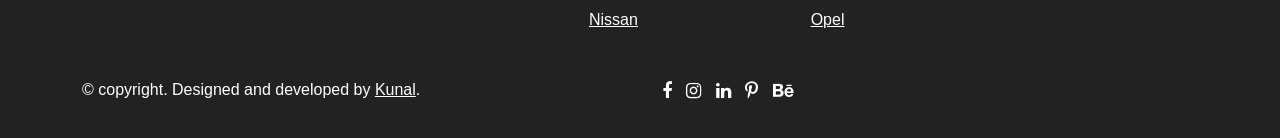
==== commit 756e63fb: "Refactor index.html for better structure and content Updated the index.html file to include new sect" ====
--- a/index.html
+++ b/index.html
@@ -88,19 +88,20 @@
                     <div class="col-5">
                         <div class="new-cars-txt">
                             <h2><a href="bmw-series-3-wagon.html">BMW Series-3 Wagon</a></h2>
-                            <p>The BMW Series 3 Wagon is versatile and sporty.</p>
+                            <p>The BMW Series 3 Wagon, also known as the BMW 3 Series Touring, is versatile and sporty.</p>
                             <p class="new-cars-para2">Known for its precise steering and balanced handling...</p>
                             <button class="welcome-btn new-cars-btn" onclick="window.location.href='bmw-series-3-wagon.html'">View Details</button>
                         </div>
                     </div>
                 </div>
             </div>
+
             <div class="single-new-cars-item">
                 <div class="row">
                     <div class="col-5">
                         <div class="new-cars-txt">
                             <h2><a href="chevrolet-camaro.html">Chevrolet Camaro ZA100</a></h2>
-                            <p>The Chevrolet Camaro is a well-known American muscle car.</p>
+                            <p>The Chevrolet Camaro is a well-known American muscle car...</p>
                             <p class="new-cars-para2">Known for its aggressive performance and handling...</p>
                             <button class="welcome-btn new-cars-btn" onclick="window.location.href='chevrolet-camaro.html'">View Details</button>
                         </div>
@@ -112,6 +113,7 @@
                     </div>
                 </div>
             </div>
+
             <div class="single-new-cars-item">
                 <div class="row">
                     <div class="col-7">
@@ -122,7 +124,7 @@
                     <div class="col-5">
                         <div class="new-cars-txt">
                             <h2><a href="bmw-series-3-wagon2.html">BMW Series-3 Wagon</a></h2>
-                            <p>Duis aute irure dolor in reprehenderit in voluptate velit esse cillum dolore eu fugiat nulla pariatur.</p>
+                            <p>Duis aute irure dolor in reprehenderit in voluptate velit esse cillum dolore eu fugiat nulla pariatur...</p>
                             <p class="new-cars-para2">Sed ut persp unde omnis iste natus error sit voluptatem...</p>
                             <button class="welcome-btn new-cars-btn" onclick="window.location.href='bmw-series-3-wagon2.html'">View Details</button>
                         </div>
@@ -136,44 +138,76 @@
 <section id="features" class="features">
     <div class="container">
         <div class="section-header">
-            <p>Check out <span>the</span> latest cars</p>
-            <h2>Featured Cars</h2>
-        </div>
-        <div class="search-container">
-            <input type="text" id="searchInput" placeholder="Search cars...">
-        </div>
+            <p>checkout <span>the</span> latest cars</p>
+            <h2>featured cars</h2>
+        </div>
+        <div class="search-container" style="text-align:center; margin-bottom:30px;">
+            <input type="text" id="searchInput" placeholder="Search cars..." onkeyup="searchCars()" style="padding:10px; width:50%; border-radius:5px; border:1px solid #ccc;">
+        </div>
+
         <div class="feature-column" id="featuredCars">
             <div class="row">
-                <div class="col-3 featured-car">
-                    <img src="fc1.png" alt="BMW 6 Series Gran Coupe">
+                <div class="col-3 car-item">
+                    <div class="section-bottom">
+                        <div class="car-1">
+                            <img src="fc1.png" alt="car">
+                        </div>
+                        <div class="featured-model-info">
+                            <p>model: 2017 <span class="featured-mi-span">3100 mi</span> <span class="featured-hp-span">240HP</span> automatic</p>
+                        </div>
+                    </div>
                     <div class="featured-cars-txt">
-                        <h2><a href="cars/bmw-series-3-wagon.html">BMW 6 Series Gran Coupe</a></h2>
+                        <h2><a href="#">BMW 6-series gran coupe</a></h2>
                         <h3>₹7,423,785</h3>
-                        <p>The BMW 6 Series Gran Coupe is luxurious and sporty.</p>
-                    </div>
-                </div>
-                <div class="col-3 featured-car">
-                    <img src="fc2.png" alt="Chevrolet Camaro">
+                        <p>The BMW 6 Series Gran Coupe is a luxurious and sporty four-door coupe...</p>
+                    </div>
+                </div>
+
+                <div class="col-3 car-item">
+                    <div class="section-bottom">
+                        <div class="car-2">
+                            <img src="fc2.png" alt="car">
+                        </div>
+                        <div class="featured-model-info">
+                            <p>model: 2017 <span class="featured-mi-span">3100 mi</span> <span class="featured-hp-span">240HP</span> automatic</p>
+                        </div>
+                    </div>
                     <div class="featured-cars-txt">
-                        <h2><a href="cars/chevrolet-camaro.html">Chevrolet Camaro WMW20</a></h2>
+                        <h2><a href="#">chevrolet camaro wmv20</a></h2>
                         <h3>₹5,530,725</h3>
-                        <p>American muscle car with powerful engines and sporty design.</p>
-                    </div>
-                </div>
-                <div class="col-3 featured-car">
-                    <img src="fc3.png" alt="Lamborghini V520">
+                        <p>The Chevrolet Camaro is a well-known American muscle car...</p>
+                    </div>
+                </div>
+
+                <div class="col-3 car-item">
+                    <div class="section-bottom">
+                        <div class="car-3">
+                            <img src="fc3.png" alt="car">
+                        </div>
+                        <div class="featured-model-info">
+                            <p>model: 2017 <span class="featured-mi-span">3100 mi</span> <span class="featured-hp-span">240HP</span> automatic</p>
+                        </div>
+                    </div>
                     <div class="featured-cars-txt">
-                        <h2><a href="cars/lamborghini-v520.html">Lamborghini V520</a></h2>
+                        <h2><a href="#">lamborghini v520</a></h2>
                         <h3>₹10,398,750</h3>
-                        <p>High-performance Italian supercar with luxurious features.</p>
-                    </div>
-                </div>
-                <div class="col-3 featured-car">
-                    <img src="fc4.png" alt="Audi A3 Sedan">
+                        <p>Lamborghini is a prestigious Italian automaker renowned for producing high-performance sports cars...</p>
+                    </div>
+                </div>
+
+                <div class="col-3 car-item">
+                    <div class="section-bottom">
+                        <div class="car-4">
+                            <img src="fc4.png" alt="car">
+                        </div>
+                        <div class="featured-model-info">
+                            <p>model: 2017 <span class="featured-mi-span">3100 mi</span> <span class="featured-hp-span">240HP</span> automatic</p>
+                        </div>
+                    </div>
                     <div class="featured-cars-txt">
-                        <h2><a href="cars/audi-a3-sedan.html">Audi A3 Sedan</a></h2>
+                        <h2><a href="#">audi a3 sedan</a></h2>
                         <h3>$95,500</h3>
-                        <p>Luxury German sedan with advanced technology and performance.</p>
+                        <p>Audi is a renowned German automaker known for its luxury vehicles...</p>
                     </div>
                 </div>
             </div>
@@ -268,11 +302,6 @@
             </div>
         </div>
     </div>
-    <div id="scroll-Top">
-        <div class="return-to-top">
-            <a href="#home"><i class="fa fa-arrow-up"></i></a>
-        </div>
-    </div>
 </footer>
 
 <script src="script.js"></script>
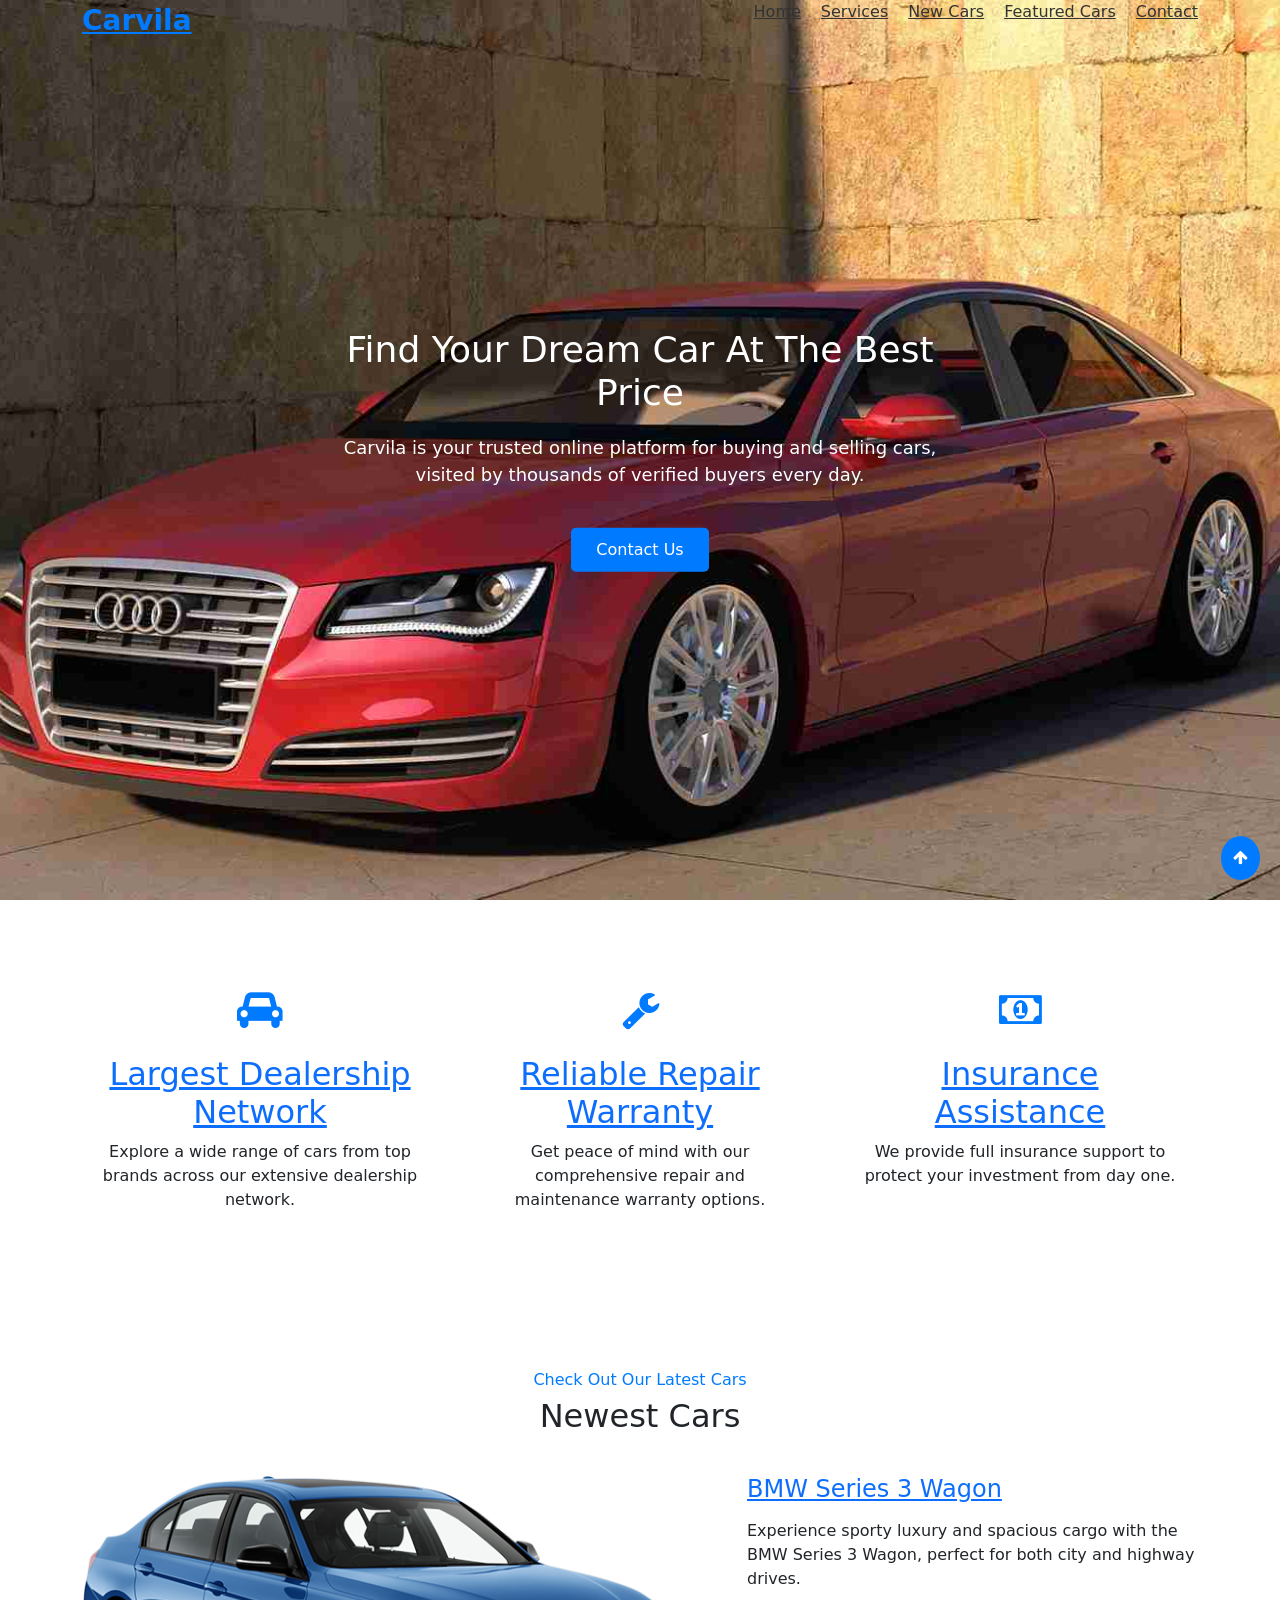
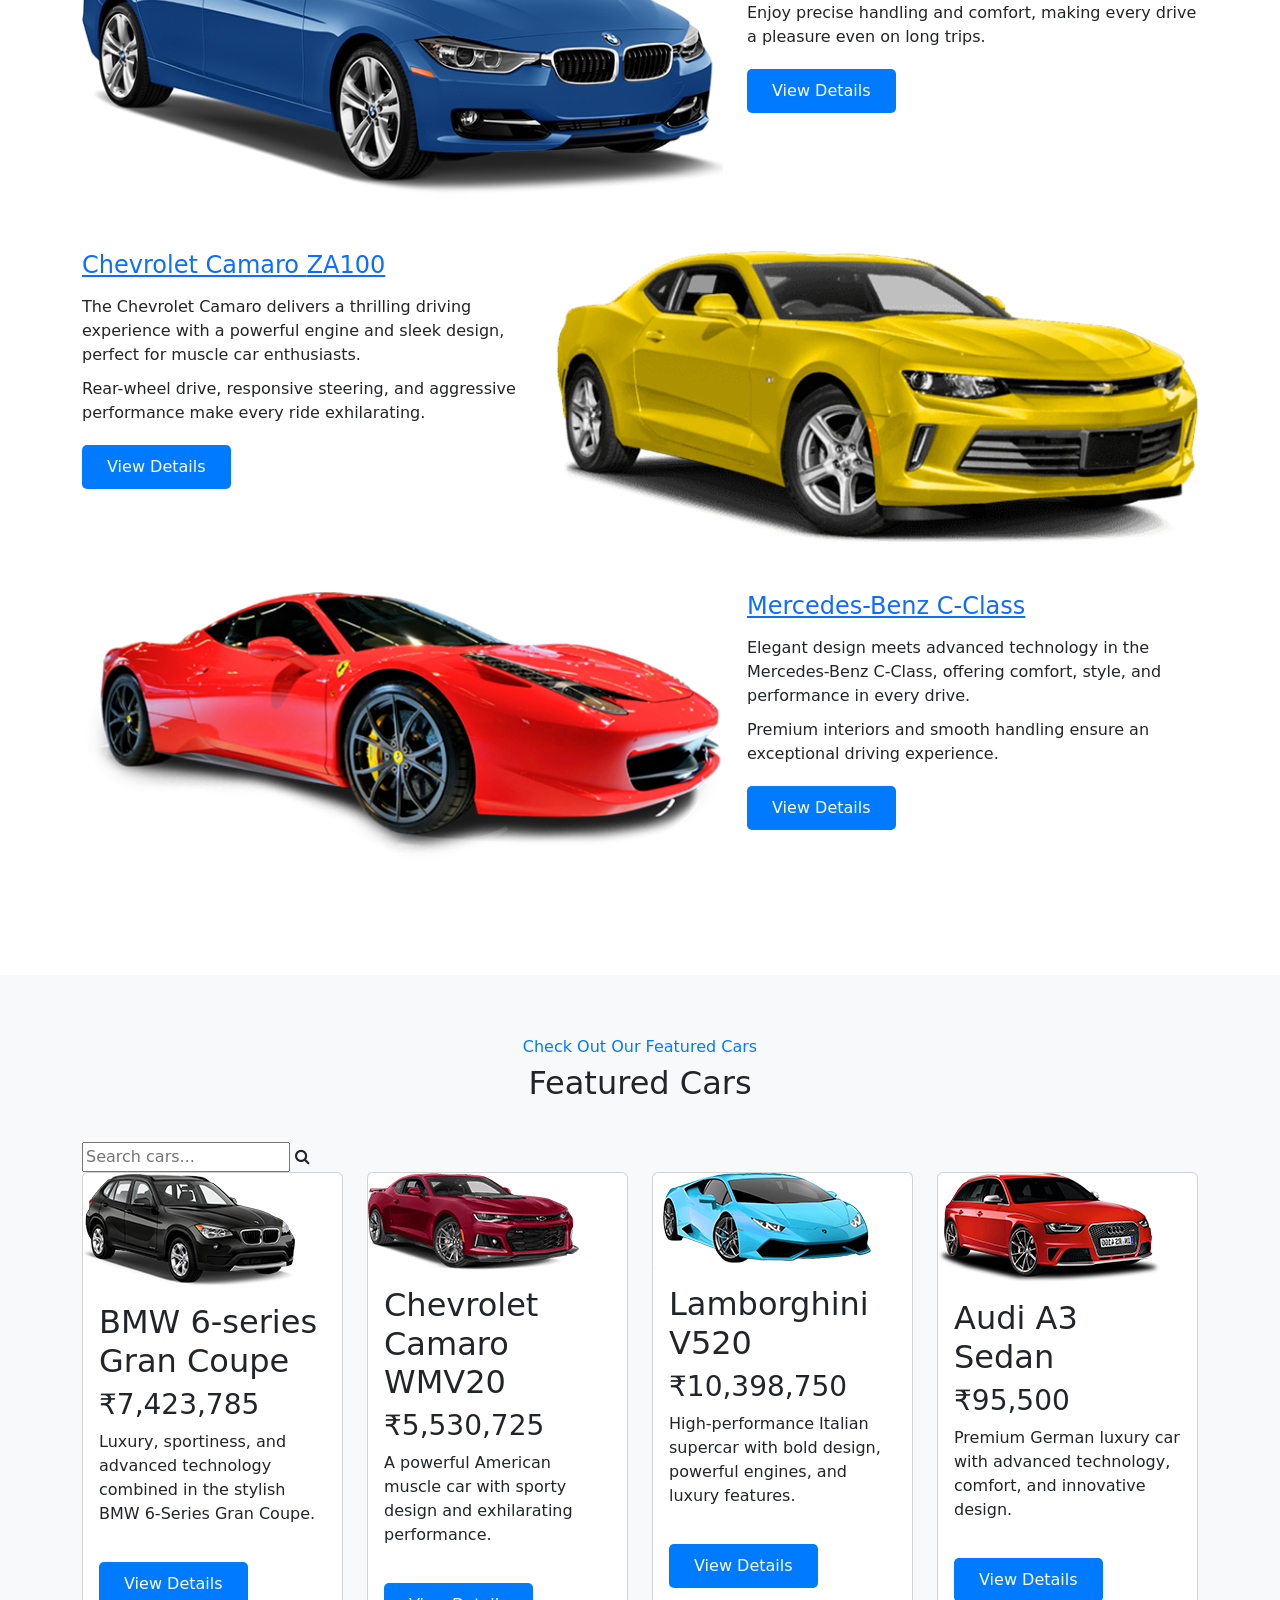
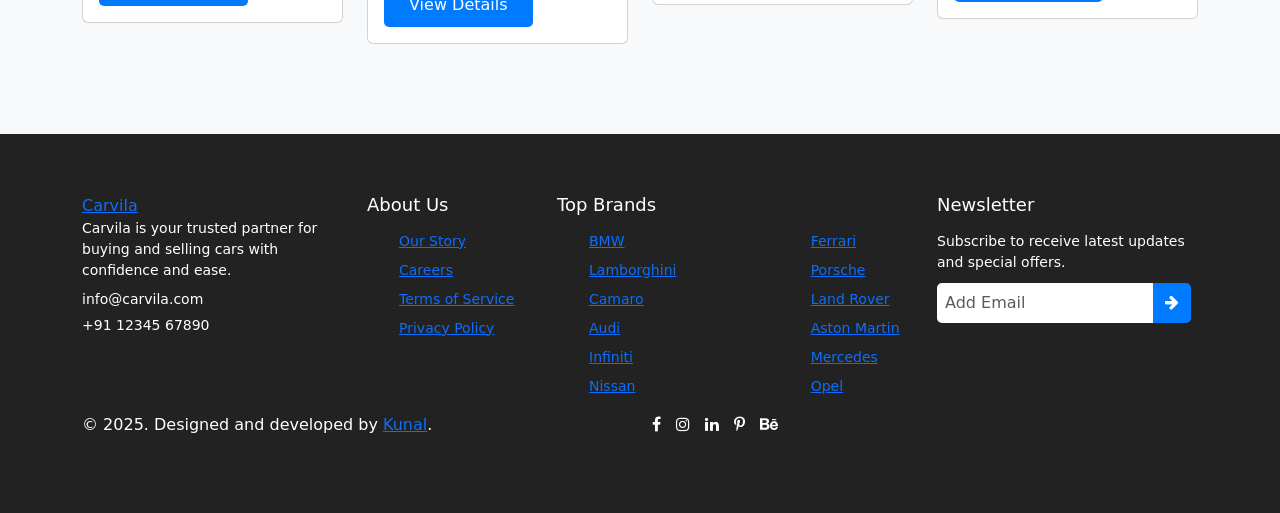
==== commit 214da61c: "Update index.html" ====
--- a/index.html
+++ b/index.html
@@ -1,309 +1,311 @@
 <!DOCTYPE html>
-<html>
+<html lang="en">
 <head>
+    <meta charset="UTF-8">
+    <meta name="viewport" content="width=device-width, initial-scale=1.0">
     <title>Carvila</title>
     <link rel="stylesheet" type="text/css" href="style.css">
     <link rel="stylesheet" href="https://cdnjs.cloudflare.com/ajax/libs/font-awesome/4.7.0/css/font-awesome.min.css">
-    <meta name="viewport" content="width=device-width, initial-scale=1">
     <link href="https://cdn.jsdelivr.net/npm/bootstrap@5.3.3/dist/css/bootstrap.min.css" rel="stylesheet">
     <script src="https://cdn.jsdelivr.net/npm/bootstrap@5.3.3/dist/js/bootstrap.bundle.min.js"></script>
 </head>
 <body>
-<section id="home">
-    <div class="header">
-        <div class="nav">
-            <div class="container">
-                <div class="row column">
+    <section id="home">
+        <div class="header">
+            <div class="nav">
+                <div class="container">
+                    <div class="row column">
+                        <div class="col-4">
+                            <div class="logo">
+                                <a href="index.html">Carvila</a>
+                            </div>
+                        </div>
+                        <div class="col-8">
+                            <div class="content">
+                                <ul>
+                                    <li><a href="#home">Home</a></li>
+                                    <li><a href="#service">Services</a></li>
+                                    <li><a href="#new-cars">New Cars</a></li>
+                                    <li><a href="#features">Featured Cars</a></li>
+                                    <li><a href="#contact">Contact</a></li>
+                                </ul>
+                            </div>
+                        </div>
+                    </div>
+                    <div class="welcome-hero-txt">
+                        <h2>Find Your Dream Car at the Best Price</h2>
+                        <p>Carvila is your trusted online platform for buying and selling cars, visited by thousands of verified buyers every day.</p>
+                        <button class="welcome-btn"><a href="#contact">Contact Us</a></button>
+                    </div>
+                </div>
+            </div>
+        </div>
+    </section>
+
+    <section id="service" class="service">
+        <div class="container">
+            <div class="service-content">
+                <div class="row">
                     <div class="col-4">
-                        <div class="logo">
-                            <a href="index.html">Carvila</a>
-                        </div>
-                    </div>
-                    <div class="col-8">
-                        <div class="content">
+                        <div class="single-service-item">
+                            <div class="single-service-icon">
+                                <i class="fa fa-car"></i>
+                            </div>
+                            <h2><a href="#">Largest Dealership Network</a></h2>
+                            <p>Explore a wide range of cars from top brands across our extensive dealership network.</p>
+                        </div>
+                    </div>
+                    <div class="col-4">
+                        <div class="single-service-item">
+                            <div class="single-service-icon">
+                                <i class="fa fa-wrench"></i>
+                            </div>
+                            <h2><a href="#">Reliable Repair Warranty</a></h2>
+                            <p>Get peace of mind with our comprehensive repair and maintenance warranty options.</p>
+                        </div>
+                    </div>
+                    <div class="col-4">
+                        <div class="single-service-item">
+                            <div class="single-service-icon">
+                                <i class="fa fa-money"></i>
+                            </div>
+                            <h2><a href="#">Insurance Assistance</a></h2>
+                            <p>We provide full insurance support to protect your investment from day one.</p>
+                        </div>
+                    </div>
+                </div>
+            </div>
+        </div>
+    </section>
+
+    <section id="new-cars" class="new-cars">
+        <div class="container">
+            <div class="section-header">
+                <p>Check Out <span>Our</span> Latest Cars</p>
+                <h2>Newest Cars</h2>
+            </div>
+            <div class="new-cars-content">
+                <div class="single-new-cars-item">
+                    <div class="row">
+                        <div class="col-7">
+                            <div class="new-cars-img">
+                                <img src="ncm2.png" alt="BMW Series 3 Wagon">
+                            </div>
+                        </div>
+                        <div class="col-5">
+                            <div class="new-cars-txt">
+                                <h2><a href="#">BMW Series 3 Wagon</a></h2>
+                                <p>Experience sporty luxury and spacious cargo with the BMW Series 3 Wagon, perfect for both city and highway drives.</p>
+                                <p class="new-cars-para2">Enjoy precise handling and comfort, making every drive a pleasure even on long trips.</p>
+                                <button class="welcome-btn new-cars-btn" onclick="window.location.href='bmw-series-3-wagon.html'">View Details</button>
+                            </div>
+                        </div>
+                    </div>
+                </div>
+                <div class="single-new-cars-item">
+                    <div class="row">
+                        <div class="col-5">
+                            <div class="new-cars-txt">
+                                <h2><a href="#">Chevrolet Camaro <span>ZA100</span></a></h2>
+                                <p>The Chevrolet Camaro delivers a thrilling driving experience with a powerful engine and sleek design, perfect for muscle car enthusiasts.</p>
+                                <p class="new-cars-para2">Rear-wheel drive, responsive steering, and aggressive performance make every ride exhilarating.</p>
+                                <button class="welcome-btn new-cars-btn" onclick="window.location.href='chevrolet-camaro.html'">View Details</button>
+                            </div>
+                        </div>
+                        <div class="col-7">
+                            <div class="new-cars-img">
+                                <img src="ncm1.png" alt="Chevrolet Camaro">
+                            </div>
+                        </div>
+                    </div>
+                </div>
+                <div class="single-new-cars-item">
+                    <div class="row">
+                        <div class="col-7">
+                            <div class="new-cars-img">
+                                <img src="ncm3.png" width="99%" alt="BMW Series 3 Wagon">
+                            </div>
+                        </div>
+                        <div class="col-5">
+                            <div class="new-cars-txt">
+                                <h2><a href="#">Mercedes-Benz C-Class</a></h2>
+                                <p>Elegant design meets advanced technology in the Mercedes-Benz C-Class, offering comfort, style, and performance in every drive.</p>
+                                <p class="new-cars-para2">Premium interiors and smooth handling ensure an exceptional driving experience.</p>
+                                <button class="welcome-btn new-cars-btn" onclick="window.location.href='bmw-series-3-wagon2.html'">View Details</button>
+                            </div>
+                        </div>
+                    </div>
+                </div>
+            </div>
+        </div>
+    </section>
+
+    <section id="features" class="features">
+        <div class="container">
+            <div class="section-header">
+                <p>Check Out <span>Our</span> Featured Cars</p>
+                <h2>Featured Cars</h2>
+            </div>
+            <div class="features-search">
+                <div class="search-wrapper">
+                    <input type="text" id="search-input" placeholder="Search cars...">
+                    <i class="fa fa-search search-icon"></i>
+                </div>
+            </div>
+            <div class="feature-column">
+                <div class="row" id="feature-cards">
+                    <div class="col-3 card-item">
+                        <div class="card">
+                            <div class="card-img">
+                                <img src="fc1.png" alt="BMW 6-series Gran Coupe">
+                            </div>
+                            <div class="card-body">
+                                <h2>BMW 6-series Gran Coupe</h2>
+                                <h3>₹7,423,785</h3>
+                                <p>Luxury, sportiness, and advanced technology combined in the stylish BMW 6-Series Gran Coupe.</p>
+                                <button class="welcome-btn" onclick="window.location.href='bmw-series-3-wagon2.html'">View Details</button>
+                            </div>
+                        </div>
+                    </div>
+                    <div class="col-3 card-item">
+                        <div class="card">
+                            <div class="card-img">
+                                <img src="fc2.png" alt="Chevrolet Camaro wmv20">
+                            </div>
+                            <div class="card-body">
+                                <h2>Chevrolet Camaro WMV20</h2>
+                                <h3>₹5,530,725</h3>
+                                <p>A powerful American muscle car with sporty design and exhilarating performance.</p>
+                                <button class="welcome-btn" onclick="window.location.href='chevrolet-camaro.html'">View Details</button>
+                            </div>
+                        </div>
+                    </div>
+                    <div class="col-3 card-item">
+                        <div class="card">
+                            <div class="card-img">
+                                <img src="fc3.png" alt="Lamborghini v520">
+                            </div>
+                            <div class="card-body">
+                                <h2>Lamborghini V520</h2>
+                                <h3>₹10,398,750</h3>
+                                <p>High-performance Italian supercar with bold design, powerful engines, and luxury features.</p>
+                                <button class="welcome-btn" onclick="window.location.href='#'">View Details</button>
+                            </div>
+                        </div>
+                    </div>
+                    <div class="col-3 card-item">
+                        <div class="card">
+                            <div class="card-img">
+                                <img src="fc4.png" alt="Audi A3 Sedan">
+                            </div>
+                            <div class="card-body">
+                                <h2>Audi A3 Sedan</h2>
+                                <h3>₹95,500</h3>
+                                <p>Premium German luxury car with advanced technology, comfort, and innovative design.</p>
+                                <button class="welcome-btn" onclick="window.location.href='#'">View Details</button>
+                            </div>
+                        </div>
+                    </div>
+                </div>
+            </div>
+        </div>
+    </section>
+
+    <footer id="contact" class="contact">
+        <div class="container">
+            <div class="footer-top">
+                <div class="row">
+                    <div class="col-3">
+                        <div class="single-footer-widget">
+                            <div class="footer-logo">
+                                <a href="index.html">Carvila</a>
+                            </div>
+                            <p>Carvila is your trusted partner for buying and selling cars with confidence and ease.</p>
+                            <div class="footer-contact">
+                                <p>info@carvila.com</p>
+                                <p>+91 12345 67890</p>
+                            </div>
+                        </div>
+                    </div>
+                    <div class="col-2">
+                        <div class="single-footer-widget">
+                            <h2>About Us</h2>
                             <ul>
-                                <li><a href="#home">Home</a></li>
-                                <li><a href="#service">Service</a></li>
-                                <li><a href="#new-cars">New Cars</a></li>
-                                <li><a href="#features">Featured Cars</a></li>
-                                <li><a href="#contact">Contact</a></li>
+                                <li><a href="#">Our Story</a></li>
+                                <li><a href="#">Careers</a></li>
+                                <li><a href="#">Terms of Service</a></li>
+                                <li><a href="#">Privacy Policy</a></li>
                             </ul>
                         </div>
                     </div>
-                </div>
-                <div class="welcome-hero-txt">
-                    <h2>Get your desired car at a reasonable price</h2>
-                    <p>A trusted online platform for buying cars visited by millions of verified buyers.</p>
-                    <button class="welcome-btn"><a href="#contact"><b>Contact Us</b></a></button>
-                </div>
-            </div>
-        </div>
-    </div>
-</section>
-
-<section id="service" class="service">
-    <div class="container">
-        <div class="service-content">
-            <div class="row">
-                <div class="col-4">
-                    <div class="single-service-item">
-                        <div class="single-service-icon"><i class="fa fa-car"></i></div>
-                        <h2><a href="#">Largest dealership of cars</a></h2>
-                        <p>Nemo enim ipsam voluptatem quia voluptas sit aspernatur aut odit aut fugit.</p>
-                    </div>
-                </div>
-                <div class="col-4">
-                    <div class="single-service-item">
-                        <div class="single-service-icon"><i class="fa fa-wrench"></i></div>
-                        <h2><a href="#">Unlimited repair warranty</a></h2>
-                        <p>Nemo enim ipsam voluptatem quia voluptas sit aspernatur aut odit aut fugit.</p>
-                    </div>
-                </div>
-                <div class="col-4">
-                    <div class="single-service-item">
-                        <div class="single-service-icon"><i class="fa fa-money"></i></div>
-                        <h2><a href="#">Insurance support</a></h2>
-                        <p>Nemo enim ipsam voluptatem quia voluptas sit aspernatur aut odit aut fugit.</p>
-                    </div>
-                </div>
-            </div>
-        </div>
-    </div>
-</section>
-
-<section id="new-cars" class="new-cars">
-    <div class="container">
-        <div class="section-header">
-            <p>Checkout <span>the</span> latest cars</p>
-            <h2>Newest Cars</h2>
-        </div>
-        <div class="new-cars-content">
-            <div class="single-new-cars-item">
+                    <div class="col-4">
+                        <div class="single-footer-widget">
+                            <h2>Top Brands</h2>
+                            <div class="row">
+                                <div class="col-7">
+                                    <ul>
+                                        <li><a href="#">BMW</a></li>
+                                        <li><a href="#">Lamborghini</a></li>
+                                        <li><a href="#">Camaro</a></li>
+                                        <li><a href="#">Audi</a></li>
+                                        <li><a href="#">Infiniti</a></li>
+                                        <li><a href="#">Nissan</a></li>
+                                    </ul>
+                                </div>
+                                <div class="col-5">
+                                    <ul>
+                                        <li><a href="#">Ferrari</a></li>
+                                        <li><a href="#">Porsche</a></li>
+                                        <li><a href="#">Land Rover</a></li>
+                                        <li><a href="#">Aston Martin</a></li>
+                                        <li><a href="#">Mercedes</a></li>
+                                        <li><a href="#">Opel</a></li>
+                                    </ul>
+                                </div>
+                            </div>
+                        </div>
+                    </div>
+                    <div class="col-3">
+                        <div class="single-footer-widget">
+                            <h2>Newsletter</h2>
+                            <div class="footer-newsletter">
+                                <p>Subscribe to receive latest updates and special offers.</p>
+                            </div>
+                            <div class="hm-foot-email">
+                                <div class="foot-email-box">
+                                    <input type="text" class="form-control" placeholder="Add Email">
+                                </div>
+                                <div class="foot-email-subscribe">
+                                    <a href="#"><i class="fa fa-arrow-right"></i></a>
+                                </div>
+                            </div>
+                        </div>
+                    </div>
+                </div>
+            </div>
+            <div class="footer-copyright">
                 <div class="row">
-                    <div class="col-7">
-                        <div class="new-cars-img">
-                            <img src="ncm2.png" alt="BMW Series-3 Wagon">
-                        </div>
-                    </div>
-                    <div class="col-5">
-                        <div class="new-cars-txt">
-                            <h2><a href="bmw-series-3-wagon.html">BMW Series-3 Wagon</a></h2>
-                            <p>The BMW Series 3 Wagon, also known as the BMW 3 Series Touring, is versatile and sporty.</p>
-                            <p class="new-cars-para2">Known for its precise steering and balanced handling...</p>
-                            <button class="welcome-btn new-cars-btn" onclick="window.location.href='bmw-series-3-wagon.html'">View Details</button>
-                        </div>
-                    </div>
-                </div>
-            </div>
-
-            <div class="single-new-cars-item">
-                <div class="row">
-                    <div class="col-5">
-                        <div class="new-cars-txt">
-                            <h2><a href="chevrolet-camaro.html">Chevrolet Camaro ZA100</a></h2>
-                            <p>The Chevrolet Camaro is a well-known American muscle car...</p>
-                            <p class="new-cars-para2">Known for its aggressive performance and handling...</p>
-                            <button class="welcome-btn new-cars-btn" onclick="window.location.href='chevrolet-camaro.html'">View Details</button>
-                        </div>
-                    </div>
-                    <div class="col-7">
-                        <div class="new-cars-img">
-                            <img src="ncm1.png" alt="Chevrolet Camaro">
-                        </div>
-                    </div>
-                </div>
-            </div>
-
-            <div class="single-new-cars-item">
-                <div class="row">
-                    <div class="col-7">
-                        <div class="new-cars-img">
-                            <img src="ncm3.png" alt="BMW Series-3 Wagon 2">
-                        </div>
-                    </div>
-                    <div class="col-5">
-                        <div class="new-cars-txt">
-                            <h2><a href="bmw-series-3-wagon2.html">BMW Series-3 Wagon</a></h2>
-                            <p>Duis aute irure dolor in reprehenderit in voluptate velit esse cillum dolore eu fugiat nulla pariatur...</p>
-                            <p class="new-cars-para2">Sed ut persp unde omnis iste natus error sit voluptatem...</p>
-                            <button class="welcome-btn new-cars-btn" onclick="window.location.href='bmw-series-3-wagon2.html'">View Details</button>
-                        </div>
-                    </div>
-                </div>
-            </div>
-        </div>
-    </div>
-</section>
-
-<section id="features" class="features">
-    <div class="container">
-        <div class="section-header">
-            <p>checkout <span>the</span> latest cars</p>
-            <h2>featured cars</h2>
-        </div>
-        <div class="search-container" style="text-align:center; margin-bottom:30px;">
-            <input type="text" id="searchInput" placeholder="Search cars..." onkeyup="searchCars()" style="padding:10px; width:50%; border-radius:5px; border:1px solid #ccc;">
-        </div>
-
-        <div class="feature-column" id="featuredCars">
-            <div class="row">
-                <div class="col-3 car-item">
-                    <div class="section-bottom">
-                        <div class="car-1">
-                            <img src="fc1.png" alt="car">
-                        </div>
-                        <div class="featured-model-info">
-                            <p>model: 2017 <span class="featured-mi-span">3100 mi</span> <span class="featured-hp-span">240HP</span> automatic</p>
-                        </div>
-                    </div>
-                    <div class="featured-cars-txt">
-                        <h2><a href="#">BMW 6-series gran coupe</a></h2>
-                        <h3>₹7,423,785</h3>
-                        <p>The BMW 6 Series Gran Coupe is a luxurious and sporty four-door coupe...</p>
-                    </div>
-                </div>
-
-                <div class="col-3 car-item">
-                    <div class="section-bottom">
-                        <div class="car-2">
-                            <img src="fc2.png" alt="car">
-                        </div>
-                        <div class="featured-model-info">
-                            <p>model: 2017 <span class="featured-mi-span">3100 mi</span> <span class="featured-hp-span">240HP</span> automatic</p>
-                        </div>
-                    </div>
-                    <div class="featured-cars-txt">
-                        <h2><a href="#">chevrolet camaro wmv20</a></h2>
-                        <h3>₹5,530,725</h3>
-                        <p>The Chevrolet Camaro is a well-known American muscle car...</p>
-                    </div>
-                </div>
-
-                <div class="col-3 car-item">
-                    <div class="section-bottom">
-                        <div class="car-3">
-                            <img src="fc3.png" alt="car">
-                        </div>
-                        <div class="featured-model-info">
-                            <p>model: 2017 <span class="featured-mi-span">3100 mi</span> <span class="featured-hp-span">240HP</span> automatic</p>
-                        </div>
-                    </div>
-                    <div class="featured-cars-txt">
-                        <h2><a href="#">lamborghini v520</a></h2>
-                        <h3>₹10,398,750</h3>
-                        <p>Lamborghini is a prestigious Italian automaker renowned for producing high-performance sports cars...</p>
-                    </div>
-                </div>
-
-                <div class="col-3 car-item">
-                    <div class="section-bottom">
-                        <div class="car-4">
-                            <img src="fc4.png" alt="car">
-                        </div>
-                        <div class="featured-model-info">
-                            <p>model: 2017 <span class="featured-mi-span">3100 mi</span> <span class="featured-hp-span">240HP</span> automatic</p>
-                        </div>
-                    </div>
-                    <div class="featured-cars-txt">
-                        <h2><a href="#">audi a3 sedan</a></h2>
-                        <h3>$95,500</h3>
-                        <p>Audi is a renowned German automaker known for its luxury vehicles...</p>
-                    </div>
-                </div>
-            </div>
-        </div>
-    </div>
-</section>
-
-<footer id="contact" class="contact">
-    <div class="container">
-        <div class="footer-top">
-            <div class="row">
-                <div class="col-3">
-                    <div class="single-footer-widget">
-                        <div class="footer-logo"><a href="index.html">Carvilla</a></div>
-                        <p>Ased do eiusm tempor incidi ut labore et dolore magnaian aliqua.</p>
-                        <div class="footer-contact">
-                            <p>info@themesine.com</p>
-                            <p>+1 (885) 2563154554</p>
-                        </div>
-                    </div>
-                </div>
-                <div class="col-2">
-                    <div class="single-footer-widget">
-                        <h2>About Devloon</h2>
-                        <ul>
-                            <li><a href="#">About Us</a></li>
-                            <li><a href="#">Career</a></li>
-                            <li><a href="#">Terms of Service</a></li>
-                            <li><a href="#">Privacy Policy</a></li>
-                        </ul>
-                    </div>
-                </div>
-                <div class="col-4">
-                    <div class="single-footer-widget">
-                        <h2>Top Brands</h2>
-                        <div class="row">
-                            <div class="col-7">
-                                <ul>
-                                    <li><a href="#">BMW</a></li>
-                                    <li><a href="#">Lamborghini</a></li>
-                                    <li><a href="#">Camaro</a></li>
-                                    <li><a href="#">Audi</a></li>
-                                    <li><a href="#">Infiniti</a></li>
-                                    <li><a href="#">Nissan</a></li>
-                                </ul>
-                            </div>
-                            <div class="col-5">
-                                <ul>
-                                    <li><a href="#">Ferrari</a></li>
-                                    <li><a href="#">Porsche</a></li>
-                                    <li><a href="#">Land Rover</a></li>
-                                    <li><a href="#">Aston Martin</a></li>
-                                    <li><a href="#">Mercedes</a></li>
-                                    <li><a href="#">Opel</a></li>
-                                </ul>
-                            </div>
-                        </div>
-                    </div>
-                </div>
-                <div class="col-3">
-                    <div class="single-footer-widget">
-                        <h2>Newsletter</h2>
-                        <div class="footer-newsletter">
-                            <p>Subscribe to get latest news, updates and information.</p>
-                        </div>
-                        <div class="hm-foot-email">
-                            <div class="foot-email-box">
-                                <input type="text" class="form-control" placeholder="Add Email">
-                            </div>
-                            <div class="foot-email-subscribe">
-                                <a href="#"><i class="fa fa-arrow-right"></i></a>
-                            </div>
-                        </div>
-                    </div>
-                </div>
-            </div>
-        </div>
-        <div class="footer-copyright">
-            <div class="row">
-                <div class="col-6">
-                    <p>© copyright. Designed and developed by <a href="#">Kunal</a>.</p>
-                </div>
-                <div class="col-6">
-                    <div class="footer-social">
-                        <a href="#"><i class="fa fa-facebook"></i></a>
-                        <a href="#"><i class="fa fa-instagram"></i></a>
-                        <a href="#"><i class="fa fa-linkedin"></i></a>
-                        <a href="#"><i class="fa fa-pinterest-p"></i></a>
-                        <a href="#"><i class="fa fa-behance"></i></a>
-                    </div>
-                </div>
-            </div>
-        </div>
-    </div>
-</footer>
-
-<script src="script.js"></script>
+                    <div class="col-6">
+                        <p>© 2025. Designed and developed by <a href="#">Kunal</a>.</p>
+                    </div>
+                    <div class="col-6">
+                        <div class="footer-social">
+                            <a href="#"><i class="fa fa-facebook"></i></a>  
+                            <a href="#"><i class="fa fa-instagram"></i></a>
+                            <a href="#"><i class="fa fa-linkedin"></i></a>
+                            <a href="#"><i class="fa fa-pinterest-p"></i></a>
+                            <a href="#"><i class="fa fa-behance"></i></a>  
+                        </div>
+                    </div>
+                </div>
+            </div>
+        </div>
+        <div id="scroll-Top">
+            <div class="return-to-top">
+                <a href="#home"><i class="fa fa-arrow-up"></i></a>
+            </div>
+        </div>
+    </footer>
+    <script src="script.js"></script>
 </body>
 </html>
--- a/style.css
+++ b/style.css
@@ -1,13 +1,8 @@
-* {
+body {
     margin: 0;
     padding: 0;
-    box-sizing: border-box;
-    font-family: Arial, sans-serif;
-}
-
-body {
+    font-family: 'Arial', sans-serif;
     line-height: 1.6;
-    background: #fff;
     color: #333;
 }
 
@@ -18,51 +13,82 @@
 
 ul {
     list-style: none;
+    padding: 0;
+    margin: 0;
 }
 
 .header {
-    background: #222;
-    color: #fff;
-    padding: 10px 0;
-}
-
-.nav .container {
-    display: flex;
-    align-items: center;
-    justify-content: space-between;
-}
+    width: 100%;
+    height: 100vh;
+    background-image: url('welcome-banner.jpg');
+    background-size: cover;
+    background-position: center;
+    background-repeat: no-repeat;
+    position: relative;
+}
+
+.welcome-hero-txt {
+    position: absolute;
+    top: 50%;
+    left: 50%;
+    transform: translate(-50%, -50%);
+    color: white;
+    text-align: center;
+    max-width: 800px;
+}
+
+.welcome-btn a {
+    text-decoration: none;
+    color: white;
+}
+
+.welcome-btn {
+    margin-top: 20px;
+    padding: 10px 30px;
+    background-color: #ff4d4d;
+    border: none;
+    border-radius: 5px;
+    cursor: pointer;
+    transition: 0.3s;
+}
+
+.welcome-btn:hover {
+    background-color: #e60000;
+}
+
 
 .logo a {
     font-size: 28px;
     font-weight: bold;
-    color: #fff;
-}
-
-.content ul {
+    color: #007bff;
+}
+
+.nav ul {
     display: flex;
+    justify-content: flex-end;
+    align-items: center;
     gap: 20px;
 }
 
-.content ul li a {
-    color: #fff;
-    padding: 5px 10px;
-    transition: 0.3s;
-}
-
-.content ul li a:hover {
-    background: #fff;
-    color: #222;
-    border-radius: 5px;
+.nav ul li a {
+    color: #333;
+    font-weight: 500;
+    transition: 0.3s;
+}
+
+.nav ul li a:hover {
+    color: #007bff;
 }
 
 .welcome-hero-txt {
     text-align: center;
-    padding: 80px 0 50px 0;
+    padding: 80px 20px;
 }
 
 .welcome-hero-txt h2 {
-    font-size: 40px;
+    font-size: 36px;
     margin-bottom: 20px;
+    text-transform: capitalize;
 }
 
 .welcome-hero-txt p {
@@ -71,12 +97,10 @@
 }
 
 .welcome-btn {
-    background: #ff4d4d;
+    padding: 10px 25px;
+    background: #007bff;
     color: #fff;
     border: none;
-    padding: 10px 25px;
-    font-size: 16px;
-    cursor: pointer;
     border-radius: 5px;
     transition: 0.3s;
 }
@@ -86,50 +110,47 @@
 }
 
 .welcome-btn:hover {
-    background: #e60000;
+    background: #0056b3;
 }
 
 .service {
-    padding: 80px 0;
-    background: #f9f9f9;
-    text-align: center;
+    padding: 60px 0;
+    background: #fff;
 }
 
 .single-service-item {
-    margin: 20px 0;
+    text-align: center;
     padding: 20px;
     border-radius: 8px;
     transition: 0.3s;
-    background: #fff;
 }
 
 .single-service-item:hover {
-    box-shadow: 0 0 15px rgba(0,0,0,0.1);
+    background: #f1f1f1;
 }
 
 .single-service-icon {
-    font-size: 50px;
-    color: #ff4d4d;
+    font-size: 40px;
+    color: #007bff;
     margin-bottom: 15px;
 }
 
-.new-cars, .features {
-    padding: 80px 0;
-}
-
-.section-header {
-    text-align: center;
-    margin-bottom: 50px;
+.new-cars {
+    padding: 60px 0;
 }
 
 .section-header p {
-    font-size: 18px;
-    color: #ff4d4d;
-    margin-bottom: 10px;
+    text-align: center;
+    font-size: 16px;
+    color: #007bff;
+    margin-bottom: 5px;
 }
 
 .section-header h2 {
-    font-size: 36px;
+    text-align: center;
+    font-size: 32px;
+    margin-bottom: 40px;
+    text-transform: capitalize;
 }
 
 .new-cars-content .single-new-cars-item {
@@ -138,17 +159,16 @@
 
 .new-cars-img img {
     width: 100%;
-    border-radius: 10px;
+    border-radius: 8px;
 }
 
 .new-cars-txt h2 {
     font-size: 24px;
     margin-bottom: 15px;
-    color: #222;
+    text-transform: capitalize;
 }
 
 .new-cars-txt p {
-    font-size: 16px;
     margin-bottom: 10px;
 }
 
@@ -156,77 +176,79 @@
     margin-top: 10px;
 }
 
+.features {
+    padding: 60px 0;
+    background: #f8f9fa;
+}
+
 .search-container {
     text-align: center;
-    margin-bottom: 40px;
+    margin-bottom: 30px;
 }
 
 #searchInput {
     width: 50%;
-    padding: 10px;
-    font-size: 16px;
+    padding: 10px 15px;
     border: 1px solid #ccc;
     border-radius: 5px;
 }
 
-.featured-car {
-    text-align: center;
+.feature-column .col-3 {
     margin-bottom: 30px;
 }
 
-.featured-car img {
-    width: 100%;
-    border-radius: 10px;
-    margin-bottom: 15px;
-}
-
-.featured-car h2 {
+.featured-cars-txt h2 {
     font-size: 20px;
+    margin-top: 10px;
+    margin-bottom: 5px;
+}
+
+.featured-cars-txt h3 {
+    color: #007bff;
     margin-bottom: 10px;
-    color: #222;
-}
-
-.featured-car p {
-    font-size: 16px;
-    margin-bottom: 5px;
-}
-
-footer {
+}
+
+.featured-cars-txt p {
+    font-size: 14px;
+}
+
+.featured-model-info p {
+    font-size: 12px;
+    color: #555;
+    margin-top: 5px;
+}
+
+.contact {
+    padding: 60px 0;
     background: #222;
     color: #fff;
-    padding: 50px 0 20px 0;
-}
-
-footer a {
-    color: #fff;
-}
-
-footer .single-footer-widget {
-    margin-bottom: 30px;
-}
-
-footer .footer-logo a {
-    font-size: 24px;
-    font-weight: bold;
-    margin-bottom: 10px;
-    display: inline-block;
-}
-
-footer h2 {
+}
+
+.single-footer-widget h2 {
     font-size: 18px;
     margin-bottom: 15px;
-}
-
-footer ul li {
-    margin-bottom: 10px;
-}
-
-footer .footer-contact p {
-    margin-bottom: 10px;
-}
-
-footer .footer-newsletter p {
-    margin-bottom: 10px;
+    text-transform: capitalize;
+}
+
+.single-footer-widget p,
+.single-footer-widget ul li {
+    font-size: 14px;
+    margin-bottom: 8px;
+}
+
+.footer-contact p {
+    margin-bottom: 5px;
+}
+
+.footer-social a {
+    color: #fff;
+    margin-right: 10px;
+    font-size: 16px;
+    transition: 0.3s;
+}
+
+.footer-social a:hover {
+    color: #007bff;
 }
 
 .hm-foot-email {
@@ -234,43 +256,57 @@
     margin-top: 10px;
 }
 
-.hm-foot-email input {
+.foot-email-box input {
     flex: 1;
-    padding: 5px;
+    padding: 8px;
     border-radius: 5px 0 0 5px;
     border: none;
 }
 
-.foot-email-subscribe {
-    background: #ff4d4d;
-    padding: 5px 15px;
-    display: flex;
-    align-items: center;
+.foot-email-subscribe a {
+    padding: 8px 12px;
+    background: #007bff;
     border-radius: 0 5px 5px 0;
-    cursor: pointer;
-}
-
-.footer-social a {
-    margin-left: 10px;
-    color: #fff;
-    font-size: 18px;
+    color: #fff;
+    display: inline-block;
 }
 
 #scroll-Top {
     position: fixed;
-    bottom: 30px;
-    right: 30px;
+    bottom: 20px;
+    right: 20px;
 }
 
 .return-to-top a {
-    background: #ff4d4d;
+    background: #007bff;
     color: #fff;
     padding: 10px 12px;
     border-radius: 50%;
     display: inline-block;
-    font-size: 18px;
-}
-
-.return-to-top a:hover {
-    background: #e60000;
-}
+    font-size: 16px;
+}
+
+
+@media (max-width: 992px) {
+    .nav ul {
+        flex-direction: column;
+        gap: 10px;
+    }
+    #searchInput {
+        width: 70%;
+    }
+    .feature-column .col-3 {
+        flex: 0 0 48%;
+    }
+}
+
+@media (max-width: 576px) {
+    #searchInput {
+        width: 90%;
+    }
+    .feature-column .col-3 {
+        flex: 0 0 100%;
+    }
+}
+
+
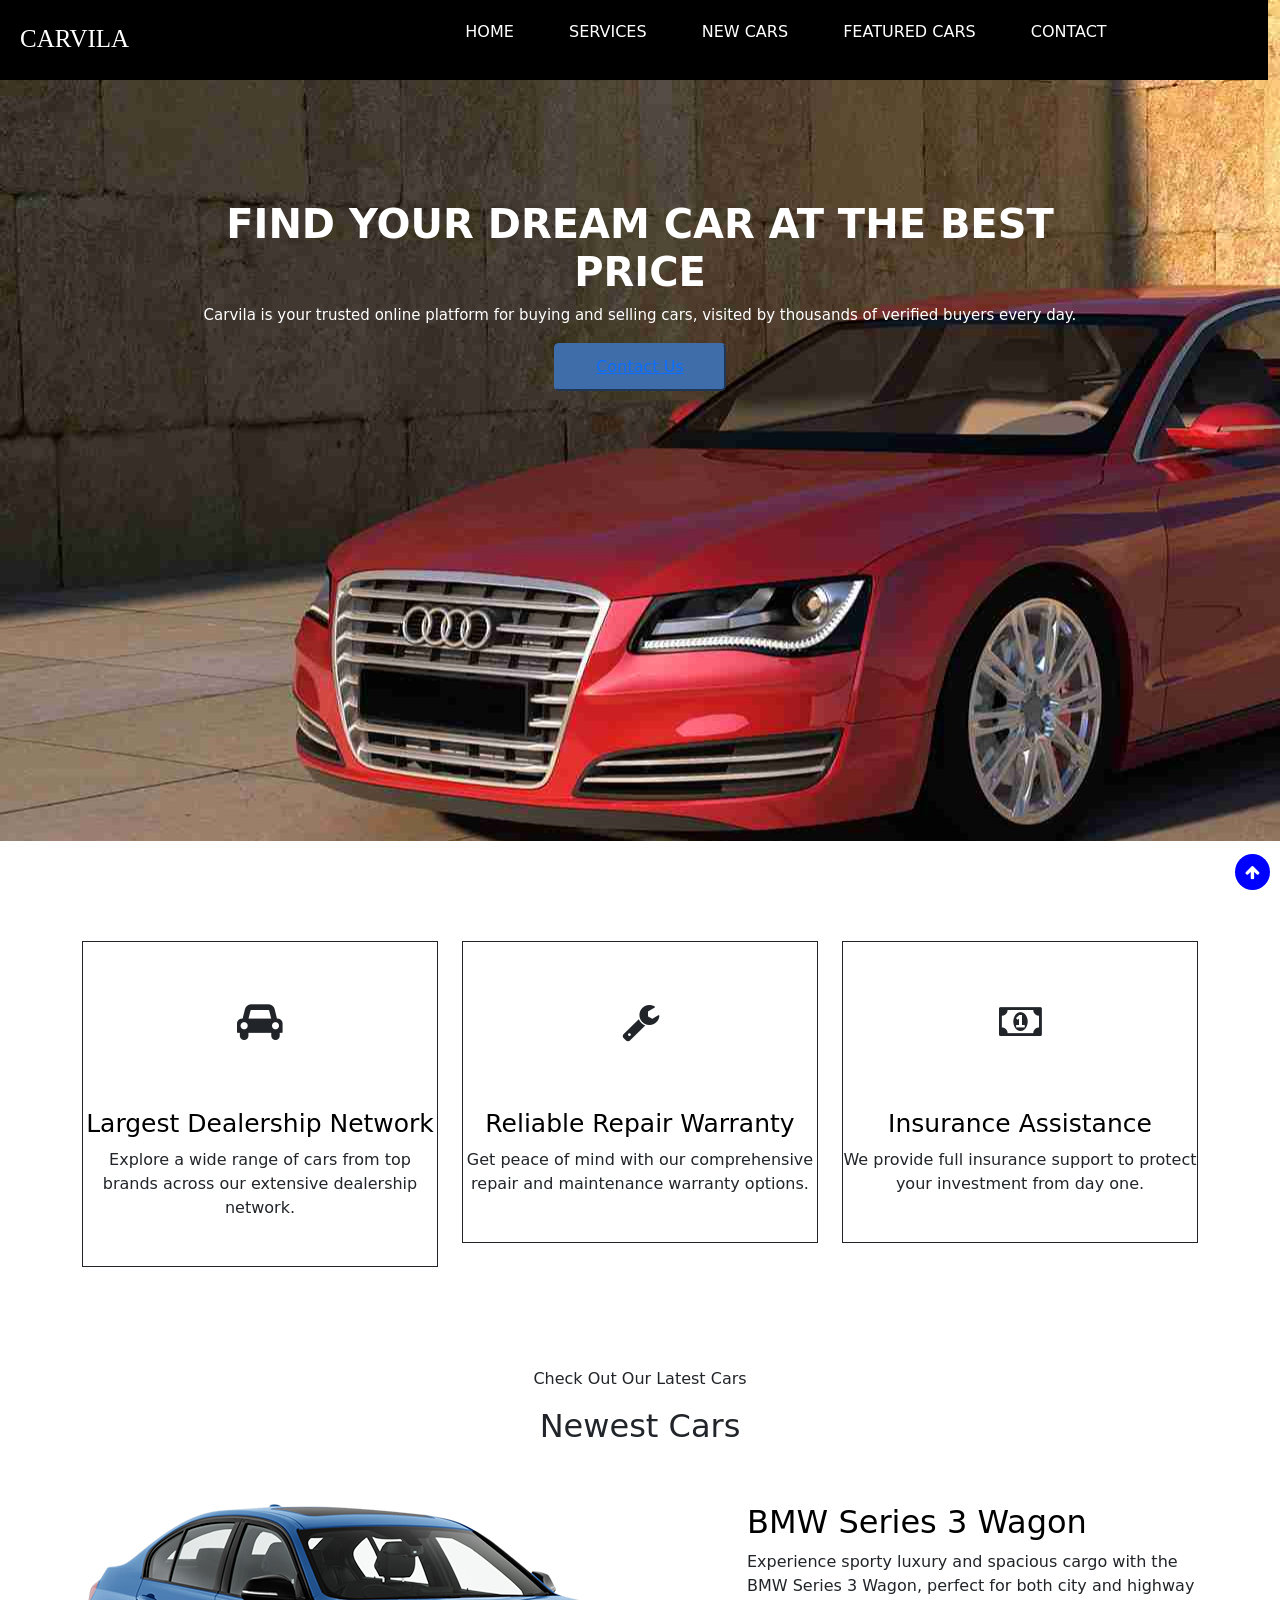
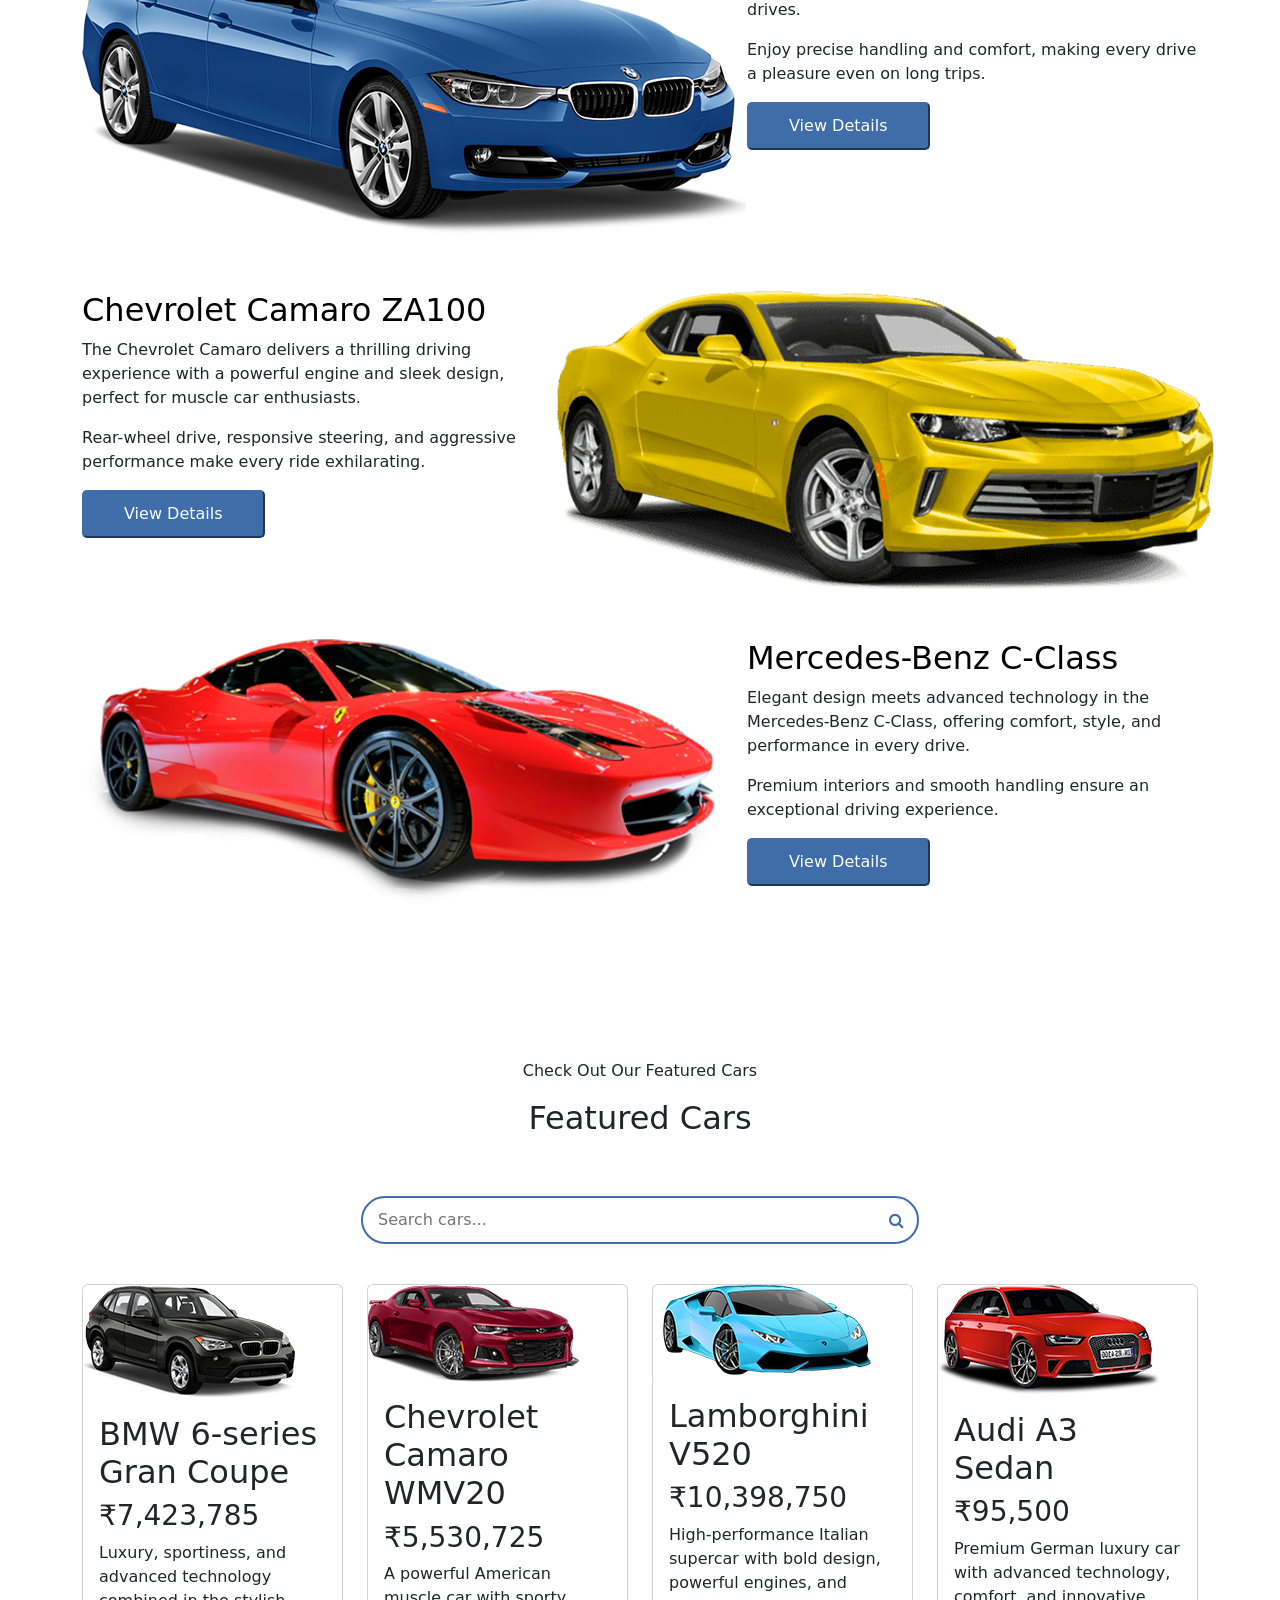
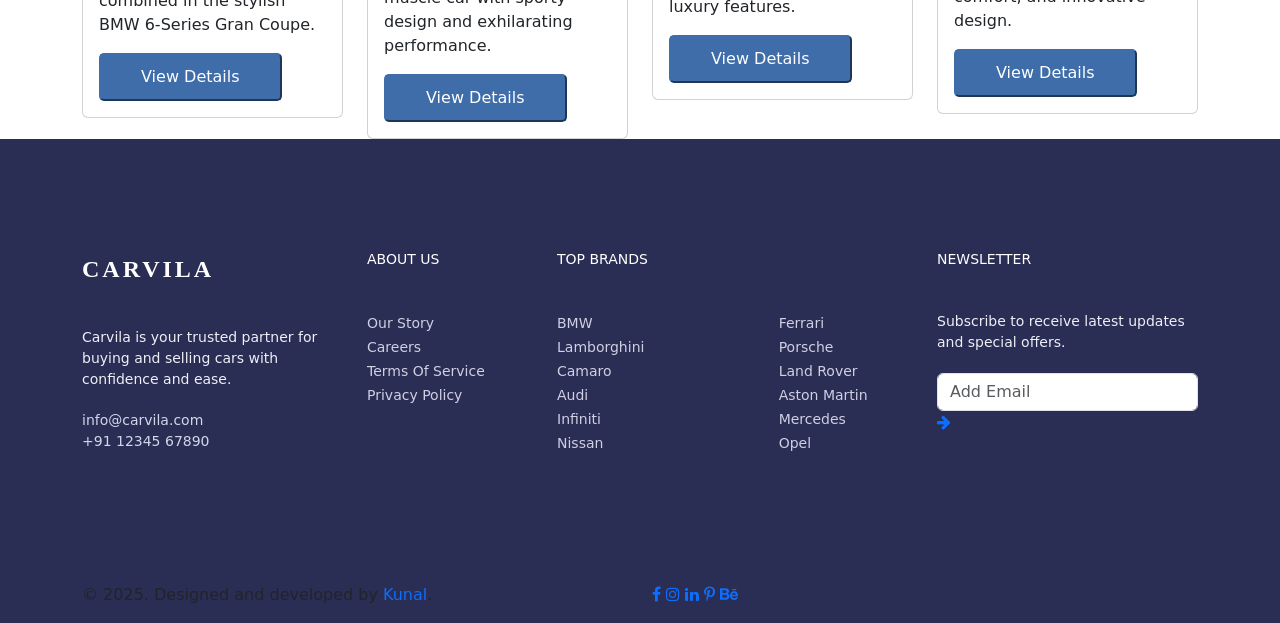
==== commit e28d258e: "Revise index.html for Carvila website layout Updated HTML structure and content for the Carvila webs" ====
--- a/index.html
+++ b/index.html
@@ -35,7 +35,7 @@
                     <div class="welcome-hero-txt">
                         <h2>Find Your Dream Car at the Best Price</h2>
                         <p>Carvila is your trusted online platform for buying and selling cars, visited by thousands of verified buyers every day.</p>
-                        <button class="welcome-btn"><a href="#contact">Contact Us</a></button>
+                        <button class="welcome-btn" style="color:blue, text-decoration:none"><a href="#contact">Contact Us</a></button>
                     </div>
                 </div>
             </div>
@@ -309,3 +309,4 @@
     <script src="script.js"></script>
 </body>
 </html>
+
--- a/style.css
+++ b/style.css
@@ -1,312 +1,275 @@
-body {
+ul li {
+    display: inline;
+}
+.container .column {
+    z-index: 99;
+}
+.header {
+    background-image: url("welcome-banner.jpg");
+    padding-bottom: 250px;
+}
+.column {
+    position: fixed;
+    top: 0;
+    left: 0;
+    width: 100%;
+    background-color: black;
+}
+.content a {
+    text-decoration: none;
+    text-transform: uppercase;
+    color: #fff;
+    padding-right: 50px;
+}
+.content a:hover {
+    color: blue;
+}
+.logo a {
+    text-decoration: none;
+    text-transform: uppercase;
+    color: #fff;
+    font-size: 25px;
+    font-family: serif;
+}
+.welcome-hero-txt {
+    text-align: center;
+    padding: 200px 100px;
+}
+.welcome-hero-txt h2 {
+    text-transform: uppercase;
+    font-weight: 800;
+    font-size: 40px;
+    color: #fff;
+}
+.welcome-hero-txt p {
+    font-weight: 500;
+    font-size: 15px;
+    color: #fff;
+}
+.header .row {
+    padding: 20px;
+}
+.welcome-btn {
+    padding: 10px 40px;
+    text-transform: capitalize;
+    background-color: rgb(62, 109, 170);
+    color: #fff;
+    border-color: rgb(62, 109, 170);
+    border-radius: 5px;
+    text-decoration: none;
+}
+.welcome-btn:hover {
+    background-color: blue;
+    color: #fff;
+}
+.single-service-item {
+    border: 1px solid;
+    text-align: center;
+    padding-bottom: 30px;
+}
+.single-service-item h2 a {
+    text-decoration: none;
+    text-transform: capitalize;
+    color: black;
+    font-size: 25px;
+}
+.single-service-icon {
+    font-size: 40px;
+    padding: 50px 0;
+}
+.single-service-item:hover {
+    color: #fff;
+    background-color: blue;
+}
+.single-service-item a:hover {
+    color: #fff;
+    background-color: blue;
+}
+#service {
+    padding-top: 100px;
+}
+span {
+    text-transform: none;
+}
+.section-header {
+    text-align: center;
+    text-transform: capitalize;
+    padding: 50px;
+}
+.new-cars-txt a {
+    text-decoration: none;
+    color: black;
+    text-transform: capitalize;
+}
+.single-new-cars-item {
+    padding-bottom: 50px;
+}
+#new-cars {
+    padding-top: 50px;
+}
+#features {
+    padding-top: 50px;
+}
+.car-1, .car-2, .car-3, .car-4 {
+    border-bottom: 1px solid;
+    padding: 30px;
+}
+.section-bottom {
+    border: 1px solid;
+}
+.featured-model-info p {
+    font-size: 12px;
+    color: #8c92a0;
+    text-transform: capitalize;
+    text-align: center;
+    padding-top: 10px;
+    line-height: 30px;
+}
+.feature-column {
+    display: flex;
+    flex-wrap: wrap;
+    gap: 20px;
+}
+.feature-column .col-3 {
+    flex: 1 1 calc(25% - 20px);
+}
+.featured-cars-txt h2 a {
+    text-decoration: none;
+    text-transform: capitalize;
+    font-size: 20px;
+    color: black;
+}
+.featured-cars-txt h3 {
+    font-size: 15px;
+}
+.contact {
+    background: #2a2d54;
+}
+.footer-top {
+    padding: 112px 0 72px;
+}
+.single-footer-widget {
+    margin-bottom: 40px;
+}
+.footer-logo a, .footer-logo a:hover, .footer-logo a:focus {
+    display: inline-block;
+    color: #fff;
+    font-size: 24px;
+    letter-spacing: 3px;
+    font-family: 'Rufina', serif;
+    font-weight: 700;
+    text-transform: uppercase;
+    text-decoration: none;
+}
+.single-footer-widget p {
+    font-size: 14px;
+    color: #eeeff6;
+    max-width: 300px;
+    margin: 40px 0 20px;
+}
+.footer-contact p {
     margin: 0;
-    padding: 0;
-    font-family: 'Arial', sans-serif;
-    line-height: 1.6;
-    color: #333;
-}
-
-a {
-    text-decoration: none;
-    color: inherit;
-}
-
-ul {
+    color: #d1d7e9;
+}
+.footer-social a:hover {
+    color: #fff;
+}
+.single-footer-widget h2 {
+    font-size: 14px;
+    color: #fff;
+    text-transform: uppercase;
+    margin-bottom: 43px;
+}
+.single-footer-widget ul {
     list-style: none;
-    padding: 0;
-    margin: 0;
-}
-
-.header {
+    padding-left: 0;
+}
+.single-footer-widget ul li {
+    display: block;
+}
+.single-footer-widget ul li a {
+    font-size: 14px;
+    color: #cfd0e3;
+    font-weight: 300;
+    padding-bottom: 13px;
+    text-decoration: none;
+    text-transform: capitalize;
+}
+.return-to-top {
+    display: block;
+    text-align: right;
+}
+.fa-arrow-up {
+    border: 1px hidden;
+    color: #fff;
+    background-color: blue;
+    padding: 10px;
+    margin: 10px 10px;
+    right: 0;
+    bottom: 0;
+    position: fixed;
+    border-radius: 100%;
+}
+.fa-arrow-up:hover {
+    color: blue;
+    background-color: #fff;
+}
+.footer-copyright a {
+    text-decoration: none;
+}
+@media (max-width: 768px) {
+    .header .row, .welcome-hero-txt {
+        padding: 100px 20px;
+        text-align: center;
+    }
+    .content a {
+        display: block;
+        padding: 10px 0;
+    }
+    .single-new-cars-item .row {
+        flex-direction: column;
+    }
+    .feature-column .row .col-3 {
+        flex: 0 0 100%;
+        max-width: 100%;
+    }
+    #search-input {
+        width: 80%;
+    }
+}
+.features-search {
+    text-align: center;
+    margin-bottom: 40px;
+}
+.search-wrapper {
+    position: relative;
+    display: inline-block;
+    width: 50%;
+}
+#search-input {
     width: 100%;
-    height: 100vh;
-    background-image: url('welcome-banner.jpg');
-    background-size: cover;
-    background-position: center;
-    background-repeat: no-repeat;
-    position: relative;
-}
-
-.welcome-hero-txt {
+    padding: 10px 40px 10px 15px;
+    font-size: 16px;
+    border: 2px solid #3e6daa;
+    border-radius: 25px;
+    outline: none;
+    transition: 0.3s;
+}
+#search-input:focus {
+    border-color: blue;
+    box-shadow: 0 0 5px rgba(62, 109, 170, 0.5);
+}
+.search-icon {
     position: absolute;
+    right: 15px;
     top: 50%;
-    left: 50%;
-    transform: translate(-50%, -50%);
-    color: white;
-    text-align: center;
-    max-width: 800px;
-}
-
-.welcome-btn a {
-    text-decoration: none;
-    color: white;
-}
-
-.welcome-btn {
-    margin-top: 20px;
-    padding: 10px 30px;
-    background-color: #ff4d4d;
-    border: none;
-    border-radius: 5px;
+    transform: translateY(-50%);
+    color: #3e6daa;
+    font-size: 18px;
+}
+.search-icon:hover {
+    color: blue;
     cursor: pointer;
-    transition: 0.3s;
-}
-
-.welcome-btn:hover {
-    background-color: #e60000;
 }
 
 
-.logo a {
-    font-size: 28px;
-    font-weight: bold;
-    color: #007bff;
-}
-
-.nav ul {
-    display: flex;
-    justify-content: flex-end;
-    align-items: center;
-    gap: 20px;
-}
-
-.nav ul li a {
-    color: #333;
-    font-weight: 500;
-    transition: 0.3s;
-}
-
-.nav ul li a:hover {
-    color: #007bff;
-}
-
-.welcome-hero-txt {
-    text-align: center;
-    padding: 80px 20px;
-}
-
-.welcome-hero-txt h2 {
-    font-size: 36px;
-    margin-bottom: 20px;
-    text-transform: capitalize;
-}
-
-.welcome-hero-txt p {
-    font-size: 18px;
-    margin-bottom: 20px;
-}
-
-.welcome-btn {
-    padding: 10px 25px;
-    background: #007bff;
-    color: #fff;
-    border: none;
-    border-radius: 5px;
-    transition: 0.3s;
-}
-
-.welcome-btn a {
-    color: #fff;
-}
-
-.welcome-btn:hover {
-    background: #0056b3;
-}
-
-.service {
-    padding: 60px 0;
-    background: #fff;
-}
-
-.single-service-item {
-    text-align: center;
-    padding: 20px;
-    border-radius: 8px;
-    transition: 0.3s;
-}
-
-.single-service-item:hover {
-    background: #f1f1f1;
-}
-
-.single-service-icon {
-    font-size: 40px;
-    color: #007bff;
-    margin-bottom: 15px;
-}
-
-.new-cars {
-    padding: 60px 0;
-}
-
-.section-header p {
-    text-align: center;
-    font-size: 16px;
-    color: #007bff;
-    margin-bottom: 5px;
-}
-
-.section-header h2 {
-    text-align: center;
-    font-size: 32px;
-    margin-bottom: 40px;
-    text-transform: capitalize;
-}
-
-.new-cars-content .single-new-cars-item {
-    margin-bottom: 50px;
-}
-
-.new-cars-img img {
-    width: 100%;
-    border-radius: 8px;
-}
-
-.new-cars-txt h2 {
-    font-size: 24px;
-    margin-bottom: 15px;
-    text-transform: capitalize;
-}
-
-.new-cars-txt p {
-    margin-bottom: 10px;
-}
-
-.new-cars-btn {
-    margin-top: 10px;
-}
-
-.features {
-    padding: 60px 0;
-    background: #f8f9fa;
-}
-
-.search-container {
-    text-align: center;
-    margin-bottom: 30px;
-}
-
-#searchInput {
-    width: 50%;
-    padding: 10px 15px;
-    border: 1px solid #ccc;
-    border-radius: 5px;
-}
-
-.feature-column .col-3 {
-    margin-bottom: 30px;
-}
-
-.featured-cars-txt h2 {
-    font-size: 20px;
-    margin-top: 10px;
-    margin-bottom: 5px;
-}
-
-.featured-cars-txt h3 {
-    color: #007bff;
-    margin-bottom: 10px;
-}
-
-.featured-cars-txt p {
-    font-size: 14px;
-}
-
-.featured-model-info p {
-    font-size: 12px;
-    color: #555;
-    margin-top: 5px;
-}
-
-.contact {
-    padding: 60px 0;
-    background: #222;
-    color: #fff;
-}
-
-.single-footer-widget h2 {
-    font-size: 18px;
-    margin-bottom: 15px;
-    text-transform: capitalize;
-}
-
-.single-footer-widget p,
-.single-footer-widget ul li {
-    font-size: 14px;
-    margin-bottom: 8px;
-}
-
-.footer-contact p {
-    margin-bottom: 5px;
-}
-
-.footer-social a {
-    color: #fff;
-    margin-right: 10px;
-    font-size: 16px;
-    transition: 0.3s;
-}
-
-.footer-social a:hover {
-    color: #007bff;
-}
-
-.hm-foot-email {
-    display: flex;
-    margin-top: 10px;
-}
-
-.foot-email-box input {
-    flex: 1;
-    padding: 8px;
-    border-radius: 5px 0 0 5px;
-    border: none;
-}
-
-.foot-email-subscribe a {
-    padding: 8px 12px;
-    background: #007bff;
-    border-radius: 0 5px 5px 0;
-    color: #fff;
-    display: inline-block;
-}
-
-#scroll-Top {
-    position: fixed;
-    bottom: 20px;
-    right: 20px;
-}
-
-.return-to-top a {
-    background: #007bff;
-    color: #fff;
-    padding: 10px 12px;
-    border-radius: 50%;
-    display: inline-block;
-    font-size: 16px;
-}
-
-
-@media (max-width: 992px) {
-    .nav ul {
-        flex-direction: column;
-        gap: 10px;
-    }
-    #searchInput {
-        width: 70%;
-    }
-    .feature-column .col-3 {
-        flex: 0 0 48%;
-    }
-}
-
-@media (max-width: 576px) {
-    #searchInput {
-        width: 90%;
-    }
-    .feature-column .col-3 {
-        flex: 0 0 100%;
-    }
-}
-
-
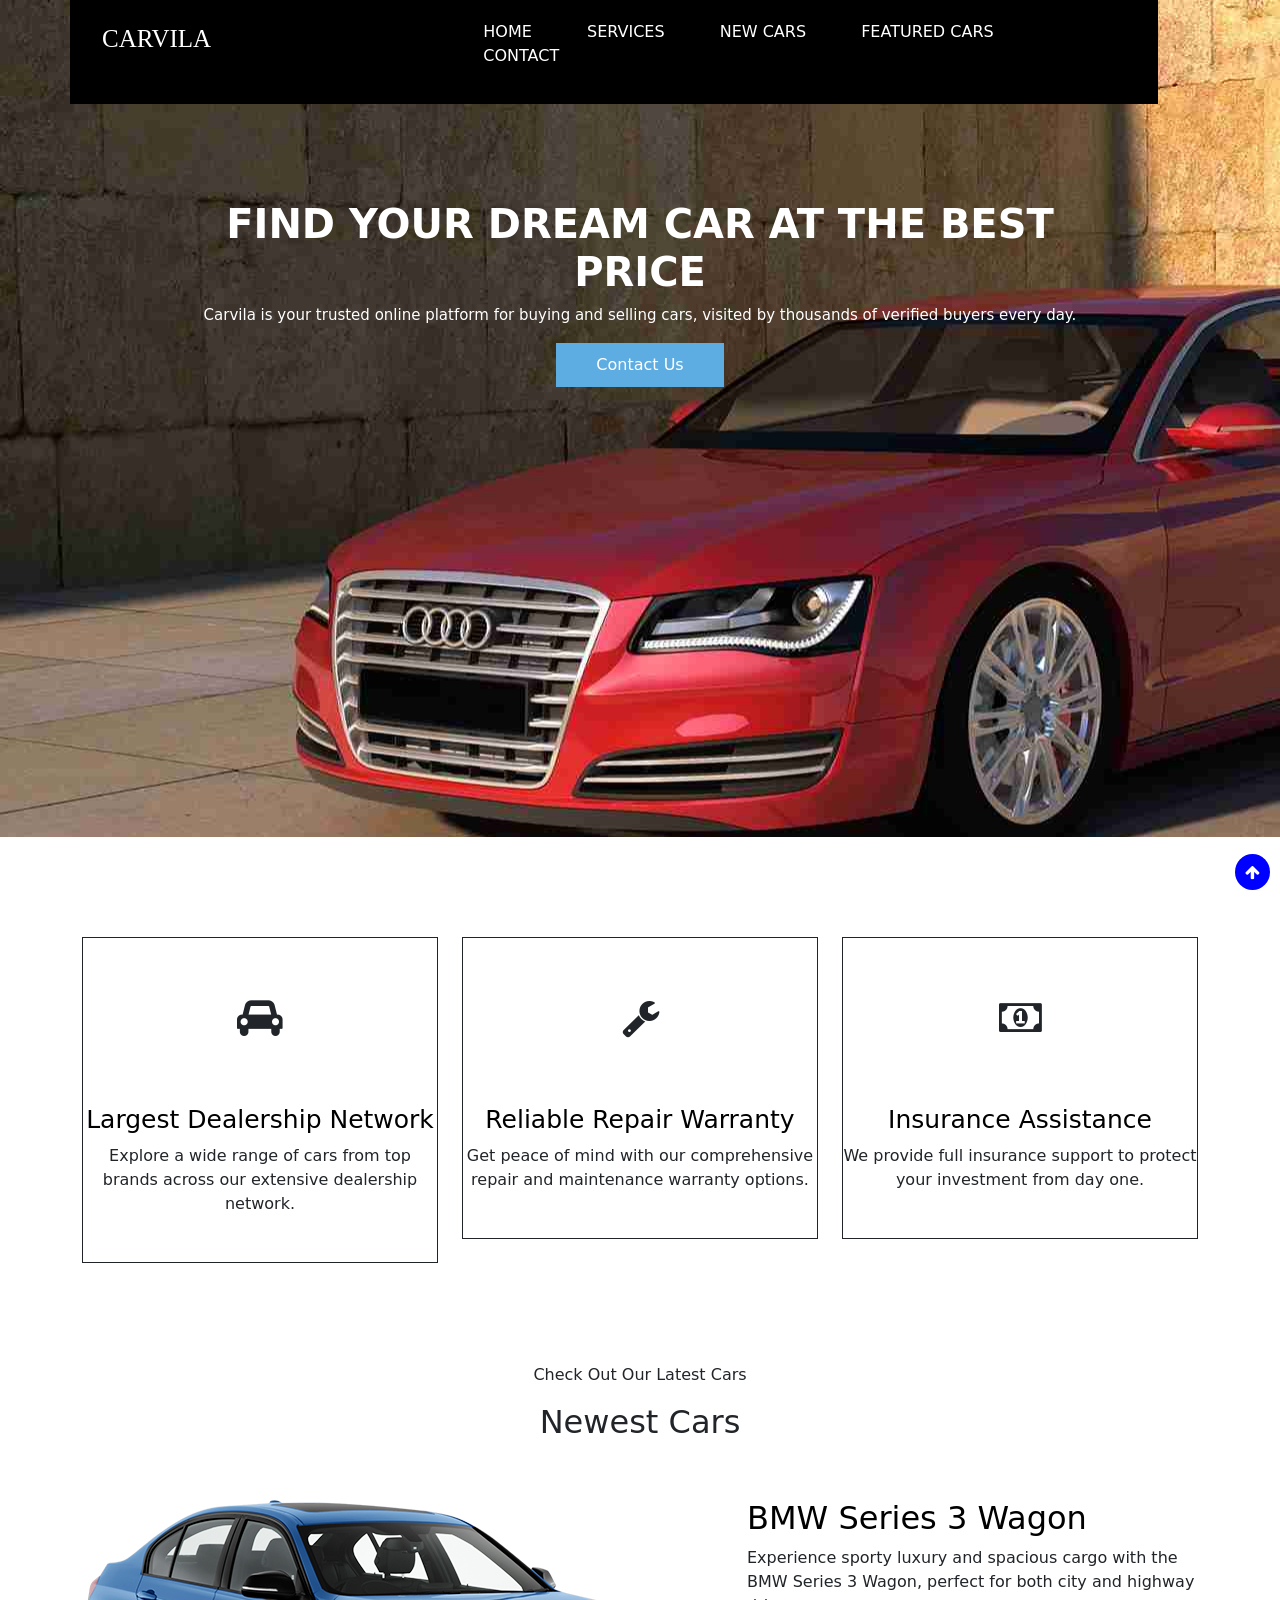
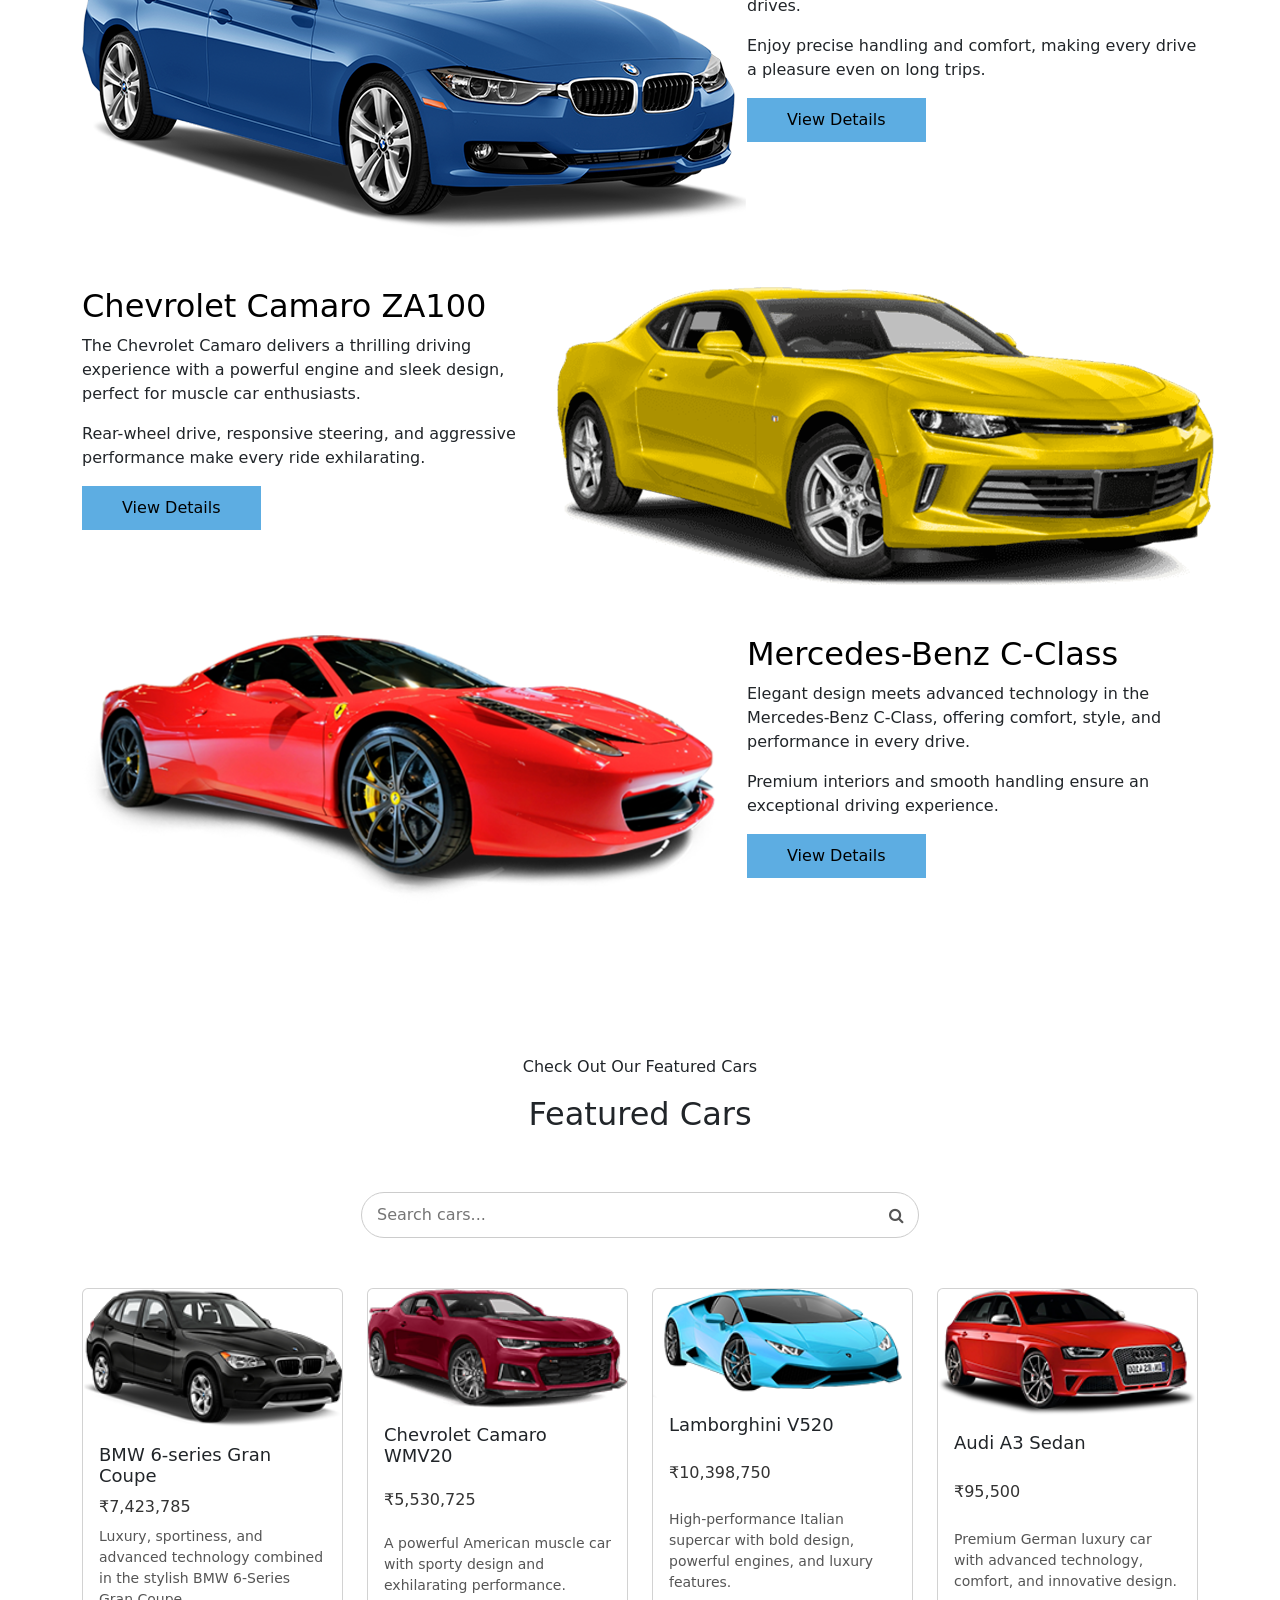
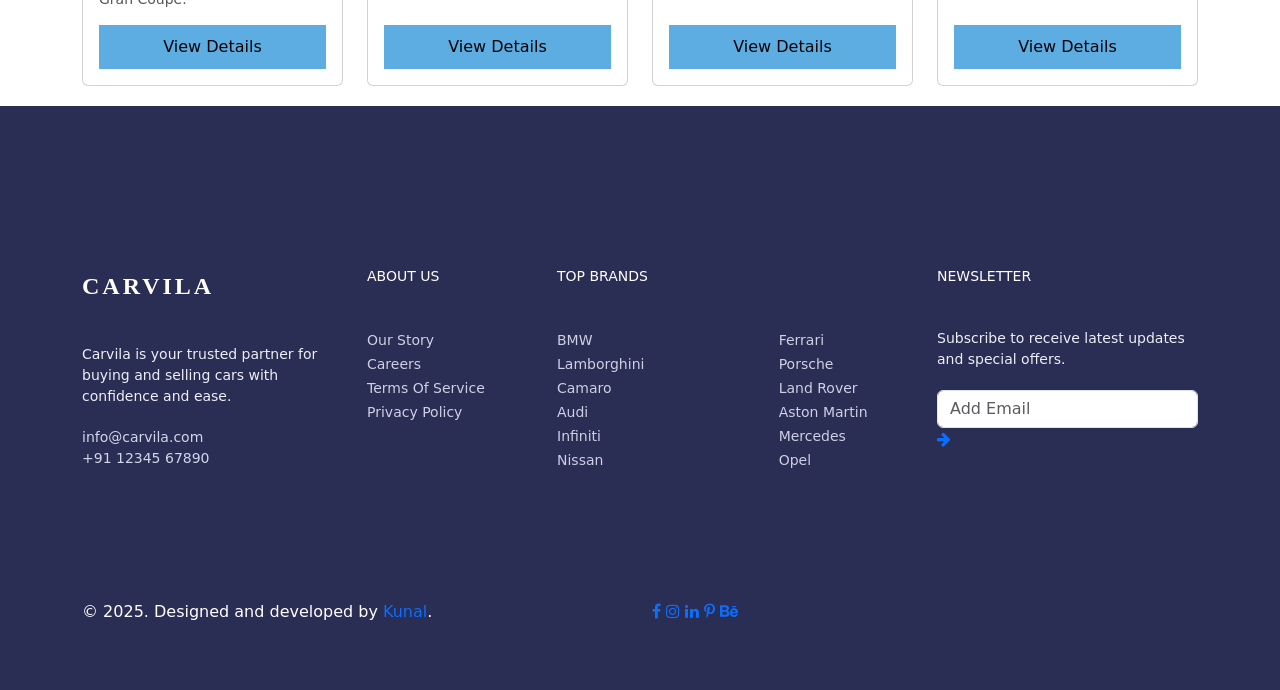
==== commit 1d335d77: "Fix HTML encoding issues in index.html" ====
--- a/index.html
+++ b/index.html
@@ -35,7 +35,7 @@
                     <div class="welcome-hero-txt">
                         <h2>Find Your Dream Car at the Best Price</h2>
                         <p>Carvila is your trusted online platform for buying and selling cars, visited by thousands of verified buyers every day.</p>
-                        <button class="welcome-btn" style="color:blue, text-decoration:none"><a href="#contact">Contact Us</a></button>
+                        <button class="welcome-btn"><a href="#contact">Contact Us</a></button>
                     </div>
                 </div>
             </div>
@@ -131,7 +131,7 @@
                                 <h2><a href="#">Mercedes-Benz C-Class</a></h2>
                                 <p>Elegant design meets advanced technology in the Mercedes-Benz C-Class, offering comfort, style, and performance in every drive.</p>
                                 <p class="new-cars-para2">Premium interiors and smooth handling ensure an exceptional driving experience.</p>
-                                <button class="welcome-btn new-cars-btn" onclick="window.location.href='bmw-series-3-wagon2.html'">View Details</button>
+                                <button class="welcome-btn new-cars-btn" onclick="window.location.href='Mercedes-Benz'">View Details</button>
                             </div>
                         </div>
                     </div>
@@ -163,7 +163,7 @@
                                 <h2>BMW 6-series Gran Coupe</h2>
                                 <h3>₹7,423,785</h3>
                                 <p>Luxury, sportiness, and advanced technology combined in the stylish BMW 6-Series Gran Coupe.</p>
-                                <button class="welcome-btn" onclick="window.location.href='bmw-series-3-wagon2.html'">View Details</button>
+                                <button class="welcome-btn" onclick="window.location.href='bmw-6-series.html'">View Details</button>
                             </div>
                         </div>
                     </div>
@@ -189,7 +189,7 @@
                                 <h2>Lamborghini V520</h2>
                                 <h3>₹10,398,750</h3>
                                 <p>High-performance Italian supercar with bold design, powerful engines, and luxury features.</p>
-                                <button class="welcome-btn" onclick="window.location.href='#'">View Details</button>
+                                <button class="welcome-btn" onclick="window.location.href='lamborghini-v520.html'">View Details</button>
                             </div>
                         </div>
                     </div>
@@ -202,7 +202,7 @@
                                 <h2>Audi A3 Sedan</h2>
                                 <h3>₹95,500</h3>
                                 <p>Premium German luxury car with advanced technology, comfort, and innovative design.</p>
-                                <button class="welcome-btn" onclick="window.location.href='#'">View Details</button>
+                                <button class="welcome-btn" onclick="window.location.href='audi-a3-sedan.html'">View Details</button>
                             </div>
                         </div>
                     </div>
@@ -310,3 +310,5 @@
 </body>
 </html>
 
+
+
--- a/style.css
+++ b/style.css
@@ -1,29 +1,43 @@
+* {
+    box-sizing: border-box;
+    margin: 0;
+    padding: 0;
+}
+
+body {
+    font-family: Arial, sans-serif;
+}
+
 ul li {
     display: inline;
 }
+
 .container .column {
     z-index: 99;
 }
+
 .header {
     background-image: url("welcome-banner.jpg");
     padding-bottom: 250px;
 }
+
 .column {
     position: fixed;
-    top: 0;
-    left: 0;
-    width: 100%;
+    width: 85%;
     background-color: black;
 }
+
 .content a {
     text-decoration: none;
     text-transform: uppercase;
     color: #fff;
     padding-right: 50px;
 }
+
 .content a:hover {
     color: blue;
 }
+
 .logo a {
     text-decoration: none;
     text-transform: uppercase;
@@ -31,92 +45,116 @@
     font-size: 25px;
     font-family: serif;
 }
+
 .welcome-hero-txt {
     text-align: center;
     padding: 200px 100px;
 }
+
 .welcome-hero-txt h2 {
     text-transform: uppercase;
     font-weight: 800;
     font-size: 40px;
     color: #fff;
 }
+
 .welcome-hero-txt p {
     font-weight: 500;
     font-size: 15px;
     color: #fff;
 }
+
 .header .row {
     padding: 20px;
 }
+
 .welcome-btn {
+    background-color: #5dade2;
+    border: 10px;
     padding: 10px 40px;
     text-transform: capitalize;
-    background-color: rgb(62, 109, 170);
-    color: #fff;
-    border-color: rgb(62, 109, 170);
-    border-radius: 5px;
-    text-decoration: none;
-}
+    cursor: pointer;
+}
+
+.welcome-btn a {
+    color: white;
+    text-decoration: none;
+}
+
 .welcome-btn:hover {
-    background-color: blue;
-    color: #fff;
-}
+    background-color: #3498db;
+    color: #fff
+}
+
 .single-service-item {
-    border: 1px solid;
+    border: 1px solid; 
     text-align: center;
     padding-bottom: 30px;
 }
+
 .single-service-item h2 a {
     text-decoration: none;
     text-transform: capitalize;
     color: black;
     font-size: 25px;
 }
+
 .single-service-icon {
     font-size: 40px;
     padding: 50px 0;
 }
+
 .single-service-item:hover {
     color: #fff;
     background-color: blue;
 }
+
 .single-service-item a:hover {
     color: #fff;
     background-color: blue;
 }
+
 #service {
     padding-top: 100px;
 }
+
 span {
     text-transform: none;
 }
+
 .section-header {
     text-align: center;
     text-transform: capitalize;
     padding: 50px;
 }
+
 .new-cars-txt a {
     text-decoration: none;
     color: black;
     text-transform: capitalize;
 }
+
 .single-new-cars-item {
     padding-bottom: 50px;
 }
+
 #new-cars {
     padding-top: 50px;
 }
+
 #features {
     padding-top: 50px;
 }
+
 .car-1, .car-2, .car-3, .car-4 {
     border-bottom: 1px solid;
     padding: 30px;
 }
+
 .section-bottom {
     border: 1px solid;
 }
+
 .featured-model-info p {
     font-size: 12px;
     color: #8c92a0;
@@ -125,32 +163,66 @@
     padding-top: 10px;
     line-height: 30px;
 }
+
 .feature-column {
-    display: flex;
-    flex-wrap: wrap;
-    gap: 20px;
-}
-.feature-column .col-3 {
-    flex: 1 1 calc(25% - 20px);
-}
+    display: grid;
+    grid-template-columns: repeat(auto-fit, minmax(250px, 1fr));
+    gap: 30px;
+    padding: 20px 0;
+}
+
 .featured-cars-txt h2 a {
     text-decoration: none;
     text-transform: capitalize;
     font-size: 20px;
     color: black;
 }
+
 .featured-cars-txt h3 {
     font-size: 15px;
 }
+
+.features-search {
+    display: flex;
+    justify-content: center;
+    margin-bottom: 30px;
+}
+
+.search-wrapper {
+    position: relative;
+    width: 50%;
+}
+
+#search-input {
+    width: 100%;
+    padding: 10px 40px 10px 15px;
+    font-size: 16px;
+    border-radius: 30px;
+    border: 1px solid #ccc;
+}
+
+.search-icon {
+    position: absolute;
+    right: 15px;
+    top: 50%;
+    transform: translateY(-50%);
+    color: #555;
+}
+
 .contact {
     background: #2a2d54;
-}
+    color: white;
+    padding: 50px 0;
+}
+
 .footer-top {
     padding: 112px 0 72px;
 }
+
 .single-footer-widget {
     margin-bottom: 40px;
 }
+
 .footer-logo a, .footer-logo a:hover, .footer-logo a:focus {
     display: inline-block;
     color: #fff;
@@ -161,32 +233,39 @@
     text-transform: uppercase;
     text-decoration: none;
 }
+
 .single-footer-widget p {
     font-size: 14px;
     color: #eeeff6;
     max-width: 300px;
     margin: 40px 0 20px;
 }
+
 .footer-contact p {
     margin: 0;
     color: #d1d7e9;
 }
+
 .footer-social a:hover {
     color: #fff;
 }
+
 .single-footer-widget h2 {
     font-size: 14px;
     color: #fff;
     text-transform: uppercase;
     margin-bottom: 43px;
 }
+
 .single-footer-widget ul {
     list-style: none;
     padding-left: 0;
 }
+
 .single-footer-widget ul li {
-    display: block;
-}
+    display:block;
+}
+
 .single-footer-widget ul li a {
     font-size: 14px;
     color: #cfd0e3;
@@ -195,10 +274,12 @@
     text-decoration: none;
     text-transform: capitalize;
 }
+
 .return-to-top {
     display: block;
-    text-align: right;
-}
+    text-align:right;
+}
+
 .fa-arrow-up {
     border: 1px hidden;
     color: #fff;
@@ -210,66 +291,77 @@
     position: fixed;
     border-radius: 100%;
 }
+
 .fa-arrow-up:hover {
     color: blue;
     background-color: #fff;
 }
+
 .footer-copyright a {
     text-decoration: none;
 }
-@media (max-width: 768px) {
-    .header .row, .welcome-hero-txt {
-        padding: 100px 20px;
-        text-align: center;
-    }
-    .content a {
-        display: block;
-        padding: 10px 0;
-    }
-    .single-new-cars-item .row {
-        flex-direction: column;
-    }
-    .feature-column .row .col-3 {
-        flex: 0 0 100%;
-        max-width: 100%;
-    }
-    #search-input {
-        width: 80%;
-    }
-}
-.features-search {
-    text-align: center;
-    margin-bottom: 40px;
-}
-.search-wrapper {
-    position: relative;
-    display: inline-block;
-    width: 50%;
-}
-#search-input {
+
+.card-item {
+    display: flex;
+}
+
+.card {
+    display: flex;
+    flex-direction: column;
+    justify-content: space-between;
+    height: 100%;
+    border: 1px solid #ccc;
+    border-radius: 10px;
+    overflow: hidden;
+    background-color: #fff;
+}
+
+.card-img img {
     width: 100%;
-    padding: 10px 40px 10px 15px;
+    height: auto;
+}
+
+.card-body {
+    padding: 15px;
+    display: flex;
+    flex-direction: column;
+    justify-content: space-between;
+}
+
+.card-body h2 {
+    font-size: 18px;
+    margin-bottom: 10px;
+}
+
+.card-body h3 {
     font-size: 16px;
-    border: 2px solid #3e6daa;
-    border-radius: 25px;
-    outline: none;
-    transition: 0.3s;
-}
-#search-input:focus {
-    border-color: blue;
-    box-shadow: 0 0 5px rgba(62, 109, 170, 0.5);
-}
-.search-icon {
-    position: absolute;
-    right: 15px;
-    top: 50%;
-    transform: translateY(-50%);
-    color: #3e6daa;
-    font-size: 18px;
-}
-.search-icon:hover {
-    color: blue;
-    cursor: pointer;
-}
-
-
+    margin-bottom: 10px;
+    color: #333;
+}
+
+.card-body p {
+    font-size: 14px;
+    margin-bottom: 15px;
+    color: #555;
+}
+
+.car-details {
+    max-width: 800px;
+    margin: 100px auto;
+    padding: 30px;
+    text-align: center;
+    background-color: #f8f9fa;
+    border-radius: 10px;
+}
+
+.car-details h1 {
+    font-size: 32px;
+    margin-bottom: 20px;
+}
+
+.car-details p {
+    font-size: 16px;
+    margin-bottom: 15px;
+    color: #333;
+}
+
